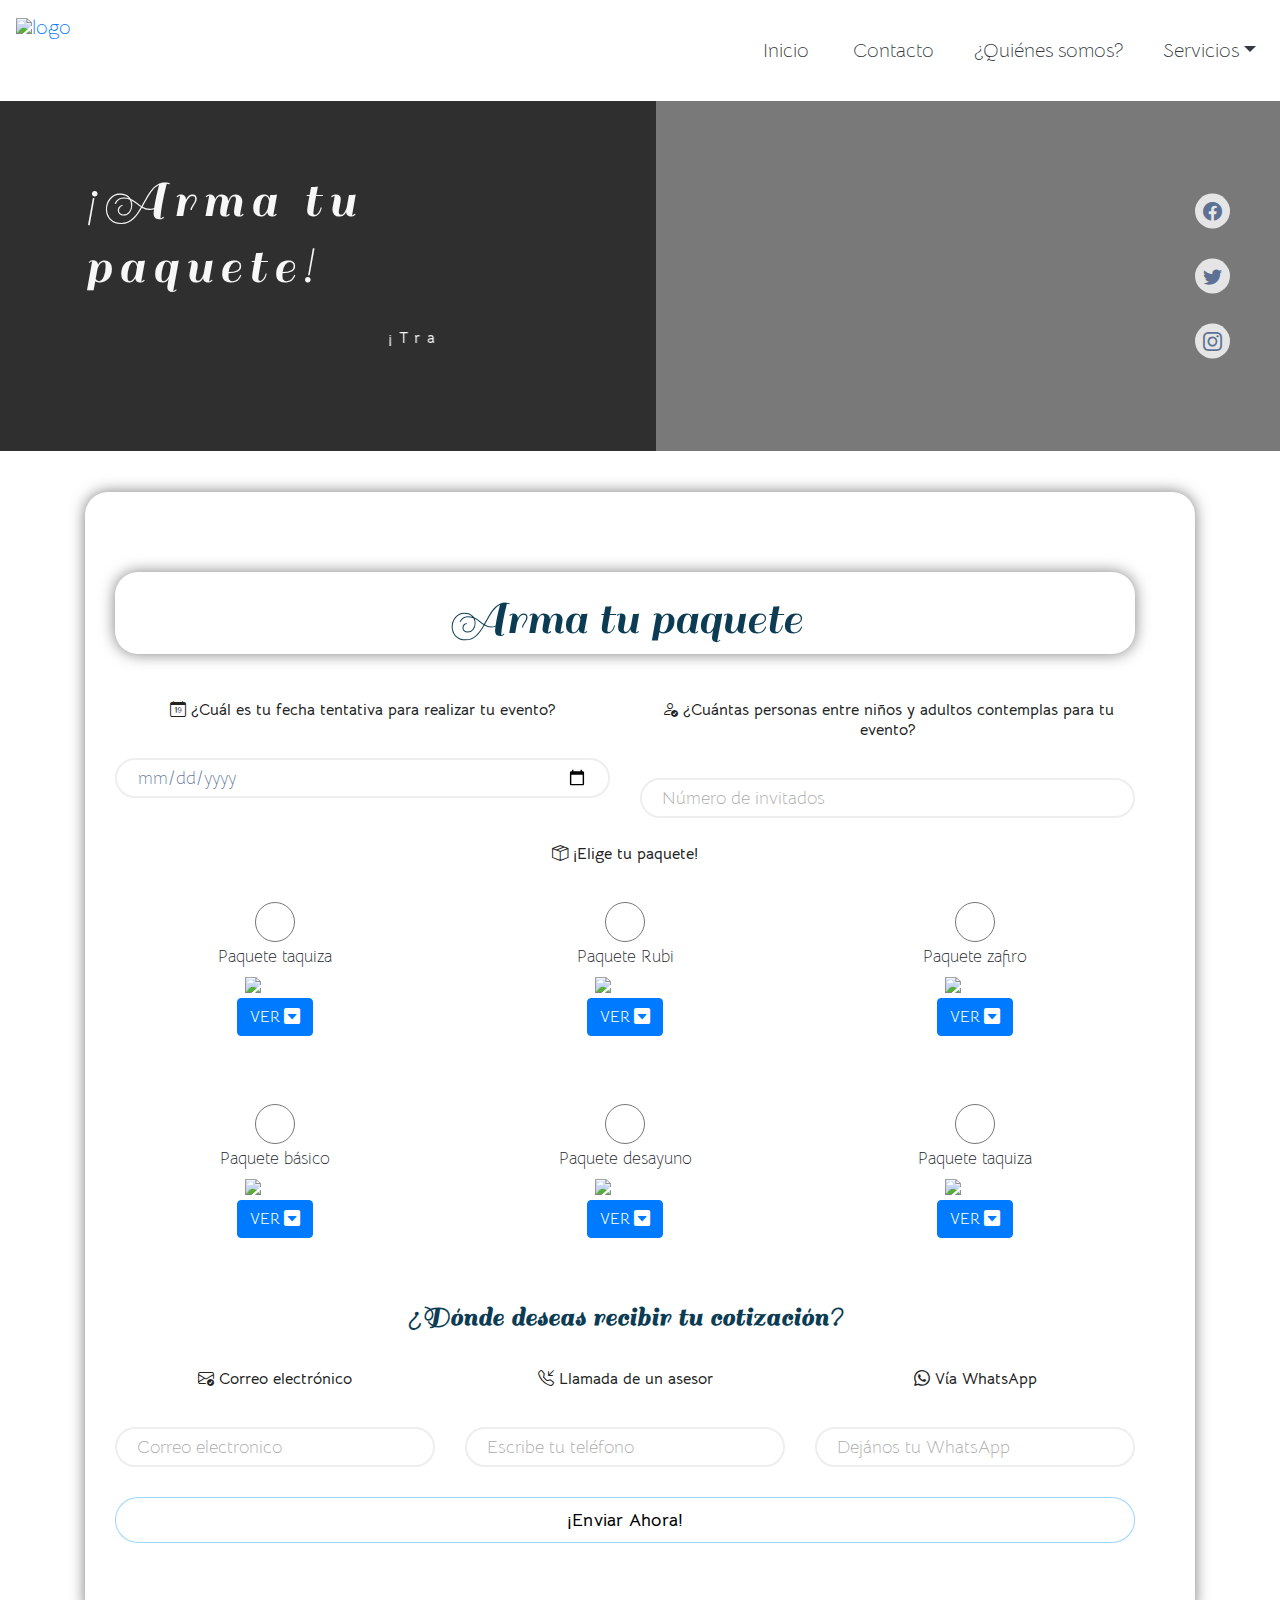
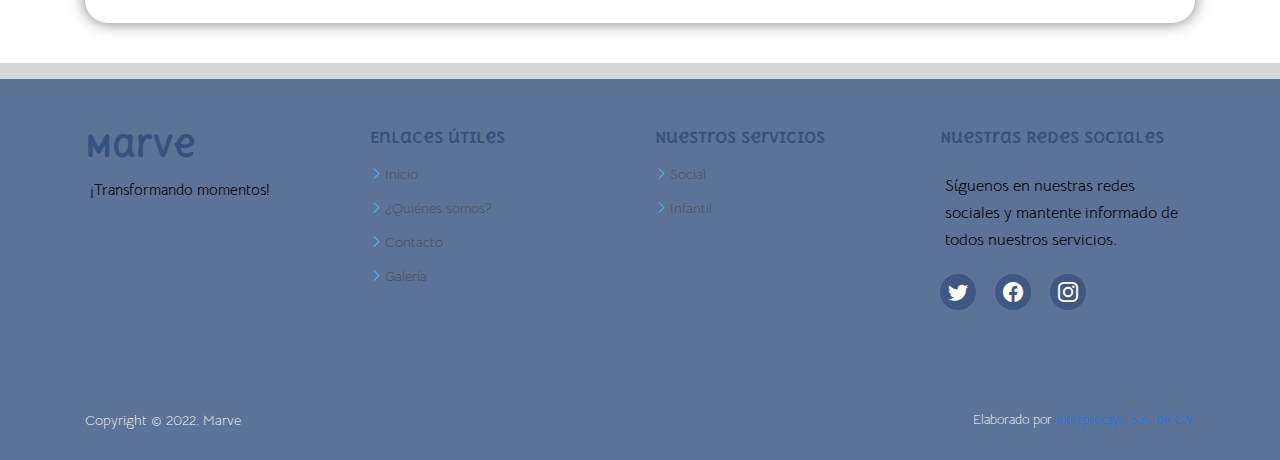
==== armatupaquete.html @ 88f9e169 "v1.0" ====
<!doctype html>
<html lang="en">
  <head>
    <!-- Required meta tags -->
    <meta charset="utf-8">
    <meta name="viewport" content="width=device-width, initial-scale=1, shrink-to-fit=no">
    <!-- Bootstrap CSS -->
    <link rel="stylesheet" href="https://maxcdn.bootstrapcdn.com/bootstrap/4.0.0/css/bootstrap.min.css" integrity="sha384-Gn5384xqQ1aoWXA+058RXPxPg6fy4IWvTNh0E263XmFcJlSAwiGgFAW/dAiS6JXm" crossorigin="anonymous">
    <!--CSS -->
    <link rel="stylesheet" href="./style.css" />
    <!-- Google Fonts -->
    <link href="https://fonts.googleapis.com/css2?family=Aldrich&family=Bellota+Text:ital,wght@1,300&display=swap" rel="stylesheet">
    <link href="https://fonts.googleapis.com/css2?family=Sail&display=swap" rel="stylesheet">
    <link href="https://fonts.googleapis.com/css2?family=Delius+Unicase:wght@700&display=swap" rel="stylesheet">

    
    <!-- Iconos Bootstrap -->
  <link rel="stylesheet" href="https://cdn.jsdelivr.net/npm/bootstrap-icons@1.8.1/font/bootstrap-icons.css">
  

  <!-- Responsive CSS -->
  <link href="responsive.css" rel="stylesheet">
  

    <!-- favicon -->
    <link rel="shortcut icon" href="./images/logo_2.png">
  </head>
  <title>.:: MARVE - ARMA TU PAQUETE ::.</title>
  <body>
         <!-- Empiza la home section -->
      <section  id="home">
<!-- Barra de navegación /sticky-top-->
          <div class="col-lg-12 ">
            <nav class="navbar fixed-top navbar-expand-lg">
                <a class="navbar-brand" href="#home"><img class="navbar-brand" src="images/logo_2.png" alt="logo"></a>
                <button class="navbar-toggler" type="button" data-toggle="collapse" data-target="#navbarSupportedContent" aria-controls="navbarSupportedContent" aria-expanded="false" aria-label="Toggle navigation">
                  <span class="navbar-toggler-icon text-dark"> <i class="bi bi-list"></i></span>
                </button>
                <div class="collapse navbar-collapse  " id="navbarSupportedContent">
                  <ul class="navbar-nav ml-auto ">
                    <li class="nav-item mx-0 mx-lg-1">
                      <a class="nav-link text-dark" href="index.html">Inicio<span class="sr-only">(current)</span></a>
                    </li>
                    <li class="nav-item">
                      <a class="nav-link text-dark" href="#contacto">Contacto</a>
                    </li>
                    <li class="nav-item">
                      <a class="nav-link text-dark" href="quienes somos.html">¿Qui&eacute;nes somos?</a>
                    </li>
                    <li class="nav-item dropdown">
                      <a class="nav-link dropdown-toggle text-dark" href="#" id="navbarDropdown" role="button" data-toggle="dropdown" aria-haspopup="true" aria-expanded="false">Servicios</a>
                      <div class="dropdown-menu" aria-labelledby="navbarDropdown">
                          <a class="dropdown-item" href="social.html">Social</a>
                          <a class="dropdown-item" href="infantil.html">Infantiles</a>
                      </div>
                  </li>
            
                  </ul>
                </div>
              </nav>
          </div>
    </div><br><br><br><br><br>

<!----------------------------
  HOME
------------------------------> 

<section class="marve-hero-area" id="home">
    <!-- redes sociales Info -->
    <div class="welcome-social-info">
        <a href="#"><i class="bi bi-facebook"></i> </a> 
        <a href="#"><i class="bi bi-twitter"></i></a>
        <a href="#"><i class="bi bi-instagram"></i></a>

    </div>
    <!-- Marve -->
        <div class="single-hero-slides4 bg-img" style="background-image: url(images/cintilla.JPG)">
            <div class="container h-100">
                <div class="row h-100 align-items-center">
                    <div class="col-11 col-md-6 col-lg-4">
                        <div class="hero-contentpaquetesocial">
                            <h2 id="contacto">¡Arma tu paquete!</h2>
                            <marquee>
                              <p class="mb-4"><b>¡Transformando momentos!</b></p>
                            </marquee>
                        </div>
                    </div>
                </div>
            </div>
        </div>
</section ><br><br>


 <!----------------------------
 ARMA TU PAQUETE
------------------------------>

<section >
  <div class="contact-us section">

    <div class="container">
      <div class="row">
          <div class="col-lg-12 col-md-12">
  </div>

      <div class="col-lg-12 wow fadeInUp" data-wow-duration="0.5s" data-wow-delay="0.25s">
        <form id="armatupaquete" action="" method="post">
          <div class="row">

            <div class="col-lg-12">
              <div class="fill-form">
                <div class="row">
                  <div class="col-lg-12">
                    <div class="info-post">
                      <div class="iconpaquetesocial">
                        <div class="section-titlepaquetesocial">
                            <h2>Arma tu paquete</h2>
                        </div>
                      </div>
                    </div>
                  </div>
                  
                  
                  <div class="col-lg-6">
                    <fieldset>
                      <label class="labelpaquetesocial" ><i class="bi bi-calendar-date"></i> ¿Cuál es tu fecha tentativa para realizar tu evento? </label> 
                      <input class="armatupaquete" type="date" name="date" id="date"  required class="inputpaqute">
                    </fieldset>
                  </div>
                  <div class="col-lg-6">
                    <fieldset>
                      <label class="labelpaquetesocial"><i class="bi bi-person-check"></i> ¿Cuántas personas entre niños y adultos contemplas para tu evento? </label> 
                      <input type="number" name="number" id="numbre" placeholder="Número de invitados"  min="10" max="500" autocomplete="on" required>
                    </fieldset>
                  </div>


                  <div class="col-lg-12">
                    <label class="labelpaquetesocial"><i class="bi bi-box-seam"></i> ¡Elige tu paquete! </label> </div>
                   
                  <div class="col-md-4 col-sm-4 col-xs-12 form-group" >
                    <fieldset>
                    <input type="radio" name="paquete" value="basico"> Paquete taquiza <img class="radioimagen" src="images/social/taquiza.png">
                    <p>
                      <a class="btn btn-primary" data-toggle="collapse" href="#collapseTaquiza" role="button" aria-expanded="false" aria-controls="collapseBasico">
                        VER <i class="bi bi-caret-down-square-fill"></i>
                      </a>
                    </p>
                    <div class="collapse" id="collapseTaquiza">
                      <div class="card card-body">
                        <ul>
                          <h4><span class="socialarmapaquete">Incluye:</span></h4>
                            <li><i class="bi bi-chevron-right"></i> <a>Salón por 6 horas. (incluido 30 min entrada y 30 min desaforó).</a></li>
                            <li><i class="bi bi-chevron-right"></i> <a>Montaje base.</a></li>
                            <li><i class="bi bi-chevron-right"></i> <a>Centros de mesa.</a></li>
                            <li><i class="bi bi-chevron-right"></i> <a>Mesa para pastel. </a></li>
                            <li><i class="bi bi-chevron-right"></i> <a>Mesa para regalos. </a></li>
                            <li><i class="bi bi-chevron-right"></i> <a>Números y reservados de mesa. </a></li>
                            <li><i class="bi bi-chevron-right"></i> <a>Coordinador de eventos. </a></li>
                            <li><i class="bi bi-chevron-right"></i> <a>DJ profesional por 5 horas. </a></li>
                            <li><i class="bi bi-chevron-right"></i> <a>Iluminación base. </a></li>
                            <li><i class="bi bi-chevron-right"></i> <a>Taquiza (guisados a elegir) </a></li>
                            <li><i class="bi bi-chevron-right"></i> <a>Guarniciones (arroz y frijoles) </a></li>
                            <li><i class="bi bi-chevron-right"></i> <a>Limones, salsa, tortillas. </a></li>
                            <li><i class="bi bi-chevron-right"></i> <a>Refresco ilimitado. (Línea coca-cola)</a></li>
                            <li><i class="bi bi-chevron-right"></i> <a>Hielo ilimitado. </a></li>
                            <li><i class="bi bi-chevron-right"></i> <a>Agua de sabor y natural. </a></li>
                            <li><i class="bi bi-chevron-right"></i> <a>Meseros. </a></li>
                            <li><i class="bi bi-chevron-right"></i> <a>Todo el desechable.</a></li>
                            <li><i class="bi bi-chevron-right"></i> <a>Vajilla y cristalería. </a></li>
                            <li><i class="bi bi-chevron-right"></i> <a>Servicio de café. </a></li>
                            <li><i class="bi bi-chevron-right"></i> <a>Asistente de sanitarios. </a></li>
                            <li><i class="bi bi-chevron-right"></i> <a>Vigilancia durante tu evento. </a></li>
                            <li><i class="bi bi-chevron-right"></i> <a>Valet parking $50 por auto.</a></li>
                
                          </ul>
                      </div></div>
                    
                    </div>
                    <div class="col-md-4 col-sm-4 col-xs-12 form-group" >
                      <input type="radio" name="paquete" value="desayuno"> Paquete Rubi  <img class="radioimagen" src="images/social/rubi.png">
                      <p>
                        <a class="btn btn-primary" data-toggle="collapse" href="#collapseRubi" role="button" aria-expanded="false" aria-controls="collapseDesayuno">
                          VER <i class="bi bi-caret-down-square-fill"></i>
                        </a>
                      </p>
                      <div class="collapse" id="collapseRubi">
                        <div class="card card-body">
                            <ul>
                              <h4><span class="socialarmapaquete">Incluye:</span></h4>
                              <li><i class="bi bi-chevron-right"></i> <a>Salón por 6 horas. (incluido 30 min entrada y 30 min desaforó).</a></li>
                              <li><i class="bi bi-chevron-right"></i> <a>Montaje imperial.</a></li>
                              <li><i class="bi bi-chevron-right"></i> <a>Mesa de honor con arreglo floral.</a></li>
                              <li><i class="bi bi-chevron-right"></i> <a>Arreglo floral por mesa.</a></li>
                              <li><i class="bi bi-chevron-right"></i> <a>Mesa para pastel. </a></li>
                              <li><i class="bi bi-chevron-right"></i> <a>Mesa para regalos. </a></li>
                              <li><i class="bi bi-chevron-right"></i> <a>Números y reservados de mesa. </a></li>
                              <li><i class="bi bi-chevron-right"></i> <a>Coordinador de eventos. </a></li>
                              <li><i class="bi bi-chevron-right"></i> <a>DJ profesional por 5 horas. </a></li>
                              <li><i class="bi bi-chevron-right"></i> <a>Iluminación base. </a></li>
                              <li><i class="bi bi-chevron-right"></i> <a>Menú 3 tiempos. </a></li>
                              <li><i class="bi bi-chevron-right"></i> <a>Refresco ilimitado. (línea coca-cola)</a></li>
                              <li><i class="bi bi-chevron-right"></i> <a>Hielo ilimitado. </a></li>
                              <li><i class="bi bi-chevron-right"></i> <a>Agua de sabor y natural </a></li>
                              <li><i class="bi bi-chevron-right"></i> <a>Capitan de meseros. </a></li>
                              <li><i class="bi bi-chevron-right"></i> <a>Meseros. </a></li>
                              <li><i class="bi bi-chevron-right"></i> <a>Vajilla y cristalería. </a></li>
                              <li><i class="bi bi-chevron-right"></i> <a>Descorche libre. </a></li>
                              <li><i class="bi bi-chevron-right"></i> <a>Servicio de café.</a></li>
                              <li><i class="bi bi-chevron-right"></i> <a>Asistente de sanitarios.</a></li>
                              <li><i class="bi bi-chevron-right"></i> <a>Vigilancia durante tu evento. </a></li>
                              <li><i class="bi bi-chevron-right"></i> <a>Valet Parking $50.00 por auto</a></li>
                            </ul>
                        </div>
                      </div>
                      </div>


                      <div class="col-md-4 col-sm-4 col-xs-12 form-group" >
                        <input type="radio" name="paquete" value="zafiro"> Paquete zafiro  <img class="radioimagen" src="images/social/zafiro.png">
                        <p>
                          <a class="btn btn-primary" data-toggle="collapse" href="#collapseZafiro" role="button" aria-expanded="false" aria-controls="collapseTaquiza">
                            VER <i class="bi bi-caret-down-square-fill"></i>
                          </a>
                        </p>
                        <div class="collapse" id="collapseZafiro">
                          <div class="card card-body">
                            <ul>
                              <h4><span class="socialarmapaquete">Incluye:</span></h4>
                                <li><i class="bi bi-chevron-right"></i> <a>Salón por 7 horas. (incluido 30 min entrada y 30 min desaforó) .</a></li>
                                <li><i class="bi bi-chevron-right"></i> <a>Maestro de ceremonias</a></li>
                                <li><i class="bi bi-chevron-right"></i> <a>Montaje imperial. </a></li>
                                <li><i class="bi bi-chevron-right"></i> <a>Mesa de honor con arreglo floral. </a></li>
                                <li><i class="bi bi-chevron-right"></i> <a>Arreglo floral por mesa.</a></li>
                                <li><i class="bi bi-chevron-right"></i> <a>Mesa para pastel y para regalos.</a></li>
                                <li><i class="bi bi-chevron-right"></i> <a>Números y reservados de mesa.</a></li>
                                <li><i class="bi bi-chevron-right"></i> <a>Coordinador de eventos. </a></li>
                                <li><i class="bi bi-chevron-right"></i> <a>DJ profesional o grupo versatil por 5horas. </a></li>
                                <li><i class="bi bi-chevron-right"></i> <a>Iluminación elite. </a></li>
                                <li><i class="bi bi-chevron-right"></i> <a>Pantallas de TV </a></li>
                                <li><i class="bi bi-chevron-right"></i> <a>Batucada.</a></li>
                                <li><i class="bi bi-chevron-right"></i> <a>Menú imperial (3 tiempos). </a></li>
                                <li><i class="bi bi-chevron-right"></i> <a>Torna-fiesta (Chilaquiles). </a></li>
                                <li><i class="bi bi-chevron-right"></i> <a>Refresco ilimitado.(línea coca-cola) </a></li>
                                <li><i class="bi bi-chevron-right"></i> <a>Hielo ilimitado. </a></li>
                                <li><i class="bi bi-chevron-right"></i> <a>Agua natu1ral y de sabor. </a></li>
                                <li><i class="bi bi-chevron-right"></i> <a>Capitan de meseros. </a></li>
                                <li><i class="bi bi-chevron-right"></i> <a>Meseros. </a></li>
                                <li><i class="bi bi-chevron-right"></i> <a>Vajilla y cristalería. </a></li>
                                <li><i class="bi bi-chevron-right"></i> <a>Descorche libre. </a></li>
                                <li><i class="bi bi-chevron-right"></i> <a>Servicio de café. </a></li>
                                <li><i class="bi bi-chevron-right"></i> <a>Asistente de sanitarios. </a></li>
                                <li><i class="bi bi-chevron-right"></i> <a>Vigilancia durante tu evento. </a></li>
                                <li><i class="bi bi-chevron-right"></i> <a>Valet Parking $50.00 por auto </a></li>
                              </ul> 
                          </div>
                        </div>
                        </div>  
                        <div class="col-lg-12">
                          </div>
                         
                        <div class="col-md-4 col-sm-4 col-xs-12 form-group" >
                          <fieldset>
                          <input type="radio" name="paquete" value="basico"> Paquete básico <img class="radioimagen" src="images/kids/basico.png">
                          <p>
                            <a class="btn btn-primary" data-toggle="collapse" href="#collapseBasico" role="button" aria-expanded="false" aria-controls="collapseBasico">
                              VER <i class="bi bi-caret-down-square-fill"></i>
                            </a>
                          </p>
                          <div class="collapse" id="collapseBasico">
                            <div class="card card-body">
                              <ul>
                                <h4><span>Incluye:</span></h4>
                
                                <li><i class="bi bi-chevron-right"></i> <a>Salón por 5 horas de servicio</a></li>
                                <li><i class="bi bi-chevron-right"></i> <a>Uso de barra con microondas</a></li>
                                <li><i class="bi bi-chevron-right"></i> <a>Mesa para pastel</a></li>
                                <li><i class="bi bi-chevron-right"></i> <a>Mesa para regalos  </a></li>
                                <li><i class="bi bi-chevron-right"></i> <a>Área de piñata </a></li>
                                <li><i class="bi bi-chevron-right"></i> <a>Música ambiental </a></li>
                                <li><i class="bi bi-chevron-right"></i> <a>Personas de apoyo (no incluye propina) </a></li>
                                <li><i class="bi bi-chevron-right"></i> <a>Invitaciones electrónicas  </a></li>
                                <li><i class="bi bi-chevron-right"></i> <a>Foto de recuerdo </a></li>
                                <li><i class="bi bi-chevron-right"></i> <a>20 lt de agua natural  </a></li>
                                <li><i class="bi bi-chevron-right"></i> <a>2 futbolitos, mesa de hockey, mesa de billar. </a></li>
                                <li><i class="bi bi-chevron-right"></i> <a>Tombling </a></li>
                                <li><i class="bi bi-chevron-right"></i> <a>Cancha de futbol</a></li>
                                <li><i class="bi bi-chevron-right"></i> <a>Resbaladilla con pelotas </a></li>
                                <li><i class="bi bi-chevron-right"></i> <a>Laberinto con obstáculos </a></li>
                                <li><i class="bi bi-chevron-right"></i> <a>Pantallas de tv.</a></li>
                                <li><i class="bi bi-chevron-right"></i> <a>Mesas y sillas</a></li>
                            
                              </ul></div></div>
                          
                          </div>
                          <div class="col-md-4 col-sm-4 col-xs-12 form-group" >
                            <input type="radio" name="paquete" value="desayuno"> Paquete desayuno  <img class="radioimagen" src="images/kids/desayuno kids.png">
                            <p>
                              <a class="btn btn-primary" data-toggle="collapse" href="#collapseDesayuno" role="button" aria-expanded="false" aria-controls="collapseDesayuno">
                                VER <i class="bi bi-caret-down-square-fill"></i>
                              </a>
                            </p>
                            <div class="collapse" id="collapseDesayuno">
                              <div class="card card-body">
                                <ul>
                                  <h4>Incluye:</h4>
                                  <li><i class="bi bi-chevron-right"></i> <a>Todo el paquete básico</a></li>
                                  <li><i class="bi bi-chevron-right"></i> <a>Fruta picada (2 de temporada) </a></li>
                                  <li><i class="bi bi-chevron-right"></i> <a> Cereal y leche </a></li>
                                  <li><i class="bi bi-chevron-right"></i> <a>Granola y yogurth </a></li>
                                  <li><i class="bi bi-chevron-right"></i> <a>Servicio de café   </a></li>
                                  <li><i class="bi bi-chevron-right"></i> <a>Bistec a la mexicana o chicharrón en salsa verde</a></li>
                                  <li><i class="bi bi-chevron-right"></i> <a>Huevos (2 tipos a elegir)</a></li>
                                  <li><i class="bi bi-chevron-right"></i> <a>Chilaquiles y frijoles pan (bolillo y dulce)</a></li>
                                  <li><i class="bi bi-chevron-right"></i> <a>Todo tú desechable</a></li>
                                  <li><i class="bi bi-chevron-right"></i> <a>Agua de sabor (horchata o Jamaica)</a></li>
                                </ul>
                                <ul>
                                  <h4>También:</h4>
                                  <li><i class="bi bi-chevron-right"></i> <a>Regalo sorpresa para el festejado</a></li>
                                  <li><i class="bi bi-chevron-right"></i> <a>Más personas de apoyo </a></li>
                                  <li><i class="bi bi-chevron-right"></i> <a> Pastel </a></li>
                                  <li><i class="bi bi-chevron-right"></i> <a>Piñata 3 kilos de dulces</a></li>
                                </ul>                      </div>
                            </div>
                            </div>
      
      
                            <div class="col-md-4 col-sm-4 col-xs-12 form-group" >
                              <input type="radio" name="paquete" value="taquiza"> Paquete taquiza  <img class="radioimagen" src="images/kids/taco kids.png">
                              <p>
                                <a class="btn btn-primary" data-toggle="collapse" href="#collapseTaquiza2" role="button" aria-expanded="false" aria-controls="collapseTaquiza">
                                  VER <i class="bi bi-caret-down-square-fill"></i>
                                </a>
                              </p>
                              <div class="collapse" id="collapseTaquiza2">
                                <div class="card card-body">
                                  <ul>
                                    <h4><span>Incluye:</span></h4>
                                      <li><i class="bi bi-chevron-right"></i> <a>Todo el paquete básico</a></li>
                                      <li><i class="bi bi-chevron-right"></i> <a>Guisados a elegir </a></li>
                                      <li><i class="bi bi-chevron-right"></i> <a>Arroz y frijoles  </a></li>
                                      <li><i class="bi bi-chevron-right"></i> <a>Todo tú desechable. </a></li>
                                      <li><i class="bi bi-chevron-right"></i> <a>Agua de sabor (horchata o Jamaica)</a></li>
                                      <li><i class="bi bi-chevron-right"></i> <a>Tortillas</a></li>
                                      <li><i class="bi bi-chevron-right"></i> <a>Refrescos ilimitados</a></li>
                                      <li><i class="bi bi-chevron-right"></i> <a>Chilaquiles y frijoles pan (bolillo y dulce)</a></li>
                                      <li><i class="bi bi-chevron-right"></i> <a>Hielo ilimitado </a></li>
                                      <li><i class="bi bi-chevron-right"></i> <a>Servicio de café </a></li>
                                  </ul>
                                  <ul>
                                    <h4><span>También:</span></h4>
                                    <li><i class="bi bi-chevron-right"></i> <a>Menú infantil (-10 años) 
                                    <li><i class="bi bi-chevron-right"></i> <a>Regalo sorpresa para el festejado </a></li>
                                    <li><i class="bi bi-chevron-right"></i> <a> Más personas de apoyo </a></li>
                                    <li><i class="bi bi-chevron-right"></i> <a> Pastel </a></li>
                                    <li><i class="bi bi-chevron-right"></i> <a>Piñata 3 kilos de dulces</a></li>
                                  </ul>         
                                </div>
                              </div>
                              </div>  
                        
                        <h3 class="titulospaquetesocial">¿Dónde deseas recibir tu cotización?</h3>

                  <div class="col-lg-4">
                    <fieldset>
                      <label class="labelpaquetesocial"><i class="bi bi-envelope-check"></i> Correo electrónico</label> 
                      <input type="text" name="email" id="email" pattern="[^ @]*@[^ @]*" placeholder="Correo electronico" required="">
                    </fieldset>
                    </div>
                    <div class="col-lg-4">
                    <fieldset>
                      <label class="labelpaquetesocial"><i class="bi bi-telephone-inbound"></i>  Llamada de un asesor   </label> 
                      <input type="tel" name="tel" id="tel" placeholder="Escribe tu teléfono" autocomplete="on" required>
                    </fieldset>
                    </div>
                    <div class="col-lg-4">
                    <fieldset>
                      <label class="labelpaquetesocial"><i class="bi bi-whatsapp"></i> Vía WhatsApp  </label> 
                      <input type="tel" name="tel" id="tel" placeholder="Dejános tu WhatsApp" autocomplete="on" required>
                    </fieldset>
                
                  </div>
                  <div class="col-lg-12">
                    <fieldset>
                      <button type="submit" id="form-submit" class="main-button ">¡Enviar Ahora!</button>
                    </fieldset>
            </div>
                </div>
              </div>
            </div>
          </div>
        </form>
      </div>
    </div>
  </div>
</div>
</section><br><br>
<!--  Contacto end-->


<section id="cinta" class="cinta">
</section>



      

    <!-- ======= Footer ======= -->
    <footer id="footer">
  
      <div class="footer-top">
        <div class="container">
          <div class="row">
  
            <div class="col-lg-3 col-md-6 footer-contact">
              <h3>Marve</h3>
              <p>
                ¡Transformando momentos!
              </p>
            </div>
  
            <div class="col-lg-3 col-md-6 footer-links">
              <h4>Enlaces útiles</h4>
              <ul>
                <li><i class="bi bi-chevron-right"></i> <a href="index.html">Inicio</a></li>
                <li><i class="bi bi-chevron-right"></i> <a href="quienes somos.html">¿Quiénes somos?</a></li>
                <li><i class="bi bi-chevron-right"></i> <a href="contacto.html">Contacto</a></li>
                <li><i class="bi bi-chevron-right"></i> <a href="#galeria">Galería</a></li>

              </ul>
            </div>
  
            <div class="col-lg-3 col-md-6 footer-links">
              <h4>Nuestros Servicios</h4>
              <ul>
                <li><i class="bi bi-chevron-right"></i> <a href="social.html">Social</a></li>
                <li><i class="bi bi-chevron-right"></i> <a href="infantil.html">Infantil</a></li>
              </ul>
            </div>
  
            <div class="col-lg-3 col-md-6 footer-links">
              <h4>Nuestras Redes Sociales</h4>
              <p><small>Síguenos en nuestras redes sociales y mantente informado de todos nuestros servicios.</small></p>
              <div class="social-links mt-1">
                <a href="#" class="twitter"><i class="bi bi-twitter"></i></a>
                <a href="#" class="facebook"><i class="bi bi-facebook"></i></a>
                <a href="#" class="instagram"><i class="bi bi-instagram"></i></a>
              </div>
            </div>
  
          </div>
        </div>
      </div>
  
      <div class="container footer-bottom clearfix">
        <div class="copyright">
           Copyright &copy; 2022. Marve
        </div>
        <div class="credits">
          Elaborado por <a href="http://www.interprocsys.com">Interprocsys, S.A. de C.V.
        </div>     
      
      </div>
    </footer>

<!-- Final footer-->

    <!-- Optional JavaScript -->
    <!-- jQuery first, then Popper.js, then Bootstrap JS -->
    
    <script src="https://code.jquery.com/jquery-3.2.1.slim.min.js" integrity="sha384-KJ3o2DKtIkvYIK3UENzmM7KCkRr/rE9/Qpg6aAZGJwFDMVNA/GpGFF93hXpG5KkN" crossorigin="anonymous"></script>
    <script src="https://cdnjs.cloudflare.com/ajax/libs/popper.js/1.12.9/umd/popper.min.js" integrity="sha384-ApNbgh9B+Y1QKtv3Rn7W3mgPxhU9K/ScQsAP7hUibX39j7fakFPskvXusvfa0b4Q" crossorigin="anonymous"></script>
    <script src="https://maxcdn.bootstrapcdn.com/bootstrap/4.0.0/js/bootstrap.min.js" integrity="sha384-JZR6Spejh4U02d8jOt6vLEHfe/JQGiRRSQQxSfFWpi1MquVdAyjUar5+76PVCmYl" crossorigin="anonymous"></script>
    <!-- Bootstrap core JS-->
    <script src="https://cdn.jsdelivr.net/npm/bootstrap@5.1.0/dist/js/bootstrap.bundle.min.js"></script>
    

</body>
  
</html>
---- style.css ----
body { 
  font-family: 'Bellota Text', cursive;
  font-weight: 200;
  line-height:1.2em;
  font-size:17px;
  line-height:20px;
  
}

p {
  padding: 5px;
  font-weight: 500;
  color: #000000;
  font-family: 'Bellota Text', cursive;
  font-size: 20px;
  line-height : 25px;
}

ul {
  color: #000000;
  font-family: 'Bellota Text', cursive;
  font-size: 20px;
  line-height : 25px;
}


/* 
---------------------------------------------
Barra de navegación
--------------------------------------------- 
*/
.nav-link {
  margin-left: 1.5rem;    
}

.nav-link:hover {
  border-radius: 50px;
  background-color: rgba(55, 81, 126, 0.397);
}

.navbar {
min-height: 5rem;
background-color: #ffffff;
font-size: 20px;
}

.navbar-brand {
  width: 85px;
  height: 85px;
}


/*End - Barra de navegación*/


/* 
---------------------------------------------
Home
--------------------------------------------- 
*/

/* Fondo imagen */
.bg-img {
  background-position: center center;
  background-size: cover;
}

/* Redes sociales */
.welcome-social-info {
font-size: 19px;
width: auto;
height: auto;
position: absolute;
top: 50%;
right: 50px;
z-index: 99;
display: -webkit-box;
display: -ms-flexbox;
display: flex;
-webkit-box-orient: vertical;
-webkit-box-direction: normal;
-ms-flex-direction: column;
flex-direction: column;
-webkit-transform: translateY(-50%);
transform: translateY(-50%)

}

.welcome-social-info > a {
margin-bottom: 30px;
display: inline-block;
background: #ffffffce;
color: rgba(55, 81, 126, 0.8);
line-height: 1;
padding: 8px 0;
border-radius: 50%;
text-align: center;
width: 35px;
height: 35px;

}

.welcome-social-info > a:last-child {
margin-bottom: 0;
}

/* Texto en imagenes */

.marve-hero-area {
  width: 100%;
  position: relative;
  z-index: 1;
  background-position: center center;
  background-size: cover;
  overflow-x: hidden;
}

/* slides-index:home */
.single-hero-slides {
  position: relative;
  z-index: 1;
  height: 600px;
}

/* slides-index:infantil */
.single-hero-slides2 {
  position: relative;
  z-index: 1;
  height: 350px;
}

/* slides-index:social*/
.single-hero-slides4 {
  position: relative;
  z-index: 1;
  height: 350px;
}


/* Carousel principal */

.carousel-caption {
  position: absolute; 
  right: 50%;
  top: -25px; 
  left: 0%;
  padding-top: 100px;
  color: #fff;
  text-align: center;
  background-color: rgba(0, 0, 0, 0.61);
  height: 125vh;
  
}



.single-hero-slides:before {
  width: 100%;
  height: 100%;
  position: absolute;
  z-index: -1;
  content: '';
  background-color: rgba(0, 0, 0, 0.3);
  top: 0;
  left: 0;
}

/* slides-index:infantil */
.single-hero-slides2:after {
  position: absolute;
  width: calc(60% - 112px);
  background-image: linear-gradient(
        to right,
        rgba(255, 68, 0, 0.596),
        rgba(255, 166, 0, 0.589),
        rgba(255, 217, 0, 0.678),
        rgba(144, 238, 144, 0.664),
        rgba(0, 255, 255, 0.651),
        rgba(30, 143, 255, 0.658),
        rgba(147, 112, 216, 0.705),
        rgba(255, 105, 180, 0.705),
        rgba(255, 68, 0, 0.685));
  height: 100%;
  top: 0;
  left: 0;
  content: '';
  z-index: -1;
}


.single-hero-slides2:before {
  width: 100%;
  height: 100%;
  position: absolute;
  z-index: -1;
  content: '';
  background-color: rgba(0, 0, 0, 0.418);
  top: 0;
  left: 0;
}


/* slides-index:social */
.single-hero-slides4:after {
  position: absolute;
  width: calc(60% - 112px);
  background-color: rgba(0, 0, 0, 0.61);
  height: 100%;
  top: 0;
  left: 0;
  content: '';
  z-index: -1;
}

.single-hero-slides4:before {
  width: 100%;
  height: 100%;
  position: absolute;
  z-index: -1;
  content: '';
  background-color: rgba(0, 0, 0, 0.527);
  top: 0;
  left: 0;
}

/* Tamaño titulo*/

.hero-content h2 {
  font-size: 8vw;
  color: #fff;
  margin-bottom: 20px;
  font-family: 'Sail', cursive;    
  letter-spacing: 7px;

}

.hero-contentkids h2 {
  font-size: 80px;
  color: rgb(247, 247, 247);
  margin-bottom: 20px;
  font-family: 'Rampart One', cursive;
  letter-spacing: 7px;
  font-weight: bold;

}

.hero-contentquienes h2 {
  font-size: 65px;
  color: rgb(247, 247, 247);
  margin-bottom: 20px;
  font-family: 'Sail', cursive;    
  letter-spacing: 7px;

}

.hero-contentquienes  p {
  font-size: 15px;
  color: rgb(247, 247, 247);
  margin-bottom: 20px;
  letter-spacing: 7px;
}


.hero-contentkids  p {
  font-size: 15px;
  color: rgb(247, 247, 247);
  margin-bottom: 20px;
  letter-spacing: 7px;
}

.hero-contentpaquetekids h2 {
  font-size: 55px;
  color: rgb(247, 247, 247);
  margin-bottom: 20px;
  font-family: 'Rampart One', cursive;
  letter-spacing: 7px;
}

.hero-contentpaquetekids p {
  font-size: 15px;
  color: rgb(247, 247, 247);
  margin-bottom: 20px;
  letter-spacing: 7px;
}

.hero-contentpaquetesocial h2 {
  font-size: 55px;
  color: rgb(247, 247, 247);
  margin-bottom: 20px;
  font-family: 'Sail', cursive;
  letter-spacing: 7px;
}

.hero-contentpaquetesocial p {
  font-size: 15px;
  color: rgb(247, 247, 247);
  margin-bottom: 20px;
  letter-spacing: 7px;
}



/* Tamaño parrafo*/

.hero-content p {
  font-size: 15px;
  color: #fff;
  margin-bottom: 300px;
  font-family: 'Bellota Text', cursive;
    letter-spacing: 1px;
    margin: 6%;    

}

.responsivetext {
  font-size: 1.3vw;
  color: #fff;
  font-family: 'Bellota Text', cursive;
    letter-spacing: 1px; 
    font-weight: bold;
  }

.section-titlekids p {
  padding: 12px;
  font-weight: 500;
  color: #000000;
  font-family: 'Bellota Text', cursive;
  font-size:19px;
  line-height : 25px;
}

.section-title span {
	color: #b9b9b9;
	font-size: 16px;
	font-weight: 600;
	text-transform: uppercase;
	letter-spacing: 1px;
	display: block;
	margin-bottom: 12px;
}


.hero-slides-nav {
  width: 375px;
  height: 210px;
  background-color: #ddd;
  position: absolute;
  bottom: 0;
  right: 0;
  z-index: 9;
}

.hero-slides-nav:after {
  position: absolute;
  width: 100%;
  font-family: 'Bellota Text', cursive;
  height: 100%;
  top: 0;
  left: 0;
  content: '';
  z-index: -1;
}


/* Botones contacto */

.btn-get-started {
  font-family: 'Bellota Text', cursive;
  font-weight: 500;
  font-size: 15px;
  letter-spacing: 1px;
  display: inline-block;
  padding: 10px 28px 11px 28px;
  border-radius: 50px;
  transition: 0.5s;
  margin: 10px 0 0 0;
  color: rgb(0, 0, 0);
  background: rgba(255, 255, 255, 0.877);
  font-weight: bold;
}


.btn-get-started:hover {
  background: rgba(55, 81, 126, 0.8);
  color: rgb(255, 255, 255);

}

@media (max-width: 575px) {
 .btn-get-started {
    font-size: 16px;
    padding: 10px 24px 11px 24px;
  }
}

.btn-watch-video {
  font-size: 16px;
  display: flex;
  align-items: center;
  transition: 0.5s;
  margin: 10px 0 0 25px;
  color: #fff;
  line-height: 1;
}

.btn-watch-video i {
  line-height: 0;
  color: #fff;
  font-size: 32px;
  transition: 0.3s;
  margin-right: 8px;
}

.btn-watch-video:hover i {
  color: #47b2e4;
}


/* End home*/



/* 
---------------------------------------------
¿quienes somos?
--------------------------------------------- 
*/

.section-title {
	margin-bottom: 40px;
  /* ORIGINAL font-family: 'Aldrich', sans-serif;*/
  font-family: 'Delius Unicase', cursive;
}

.list-group {
  font-family: 'Delius Unicase', cursive;
  font-size: 1.6vw;
}

#nav-tabContent h2{
  font-family: 'Delius Unicase', cursive;
  font-size: 28px;
  color: #0c3c53;

}

.section-title h2 {
	font-size: 40px;
	 /* ORIGINAL color: #000000;*/
  color: #0c3c53;
	line-height: 50px;
	/*text-transform: uppercase;*/

}

.section-titlekids h2 {
	font-size: 50px;
  color: #0c3c53;
	line-height: 50px;
font-family: 'Rampart One', cursive;
}

.section-titlekidspaquete h2 {
	font-size: 50px;
  color: #000000;
	line-height: 50px;
font-family: 'Rampart One', cursive;

}

.section-titlepaquetesocial h2 {
	font-size: 50px;
  color: #0c3c53;
  line-height: 50px;
  font-family: 'Sail', cursive;
}

.about {
	padding-top: 120px;
	padding-bottom: 165px;
	overflow: hidden;
  
}

.hero-container {
  display: flex;
  padding-top: 50px;
  padding-bottom: 75px;
}

.about-page {
	padding-bottom: 90px;
  width: 100%;
  height: 400px;
  background: url(images/slider-right-dec.jpg);
  background-repeat: no-repeat;
  background-size: 100% 100%;
  height: auto;
 /*  background-color: #ffffff;
font-family: 'Bellota Text', cursive;
font-weight: 700;
color: var(--color-light);
letter-spacing: .05rem;
border-top: 50px solid #85A6A0;*/
  
}

/* Mision, vision valores*/
.tab-pane{
  background-color: rgba(255, 255, 255, 0.856);
  overflow: hidden;
  opacity: 0;
  list-style: none;
  border-radius: 15px;
  box-shadow: 0px 0px 20px rgba(0, 0, 0, 0.767);
  padding-right: 30px;
  padding-left: 30px;
  padding-top: 15px;
  padding-bottom: 15px;
  }

.img-about {
  width: 14%;
  height: 14%;
}

.img-info {
  width: 23%;
  height: auto;
  display:block;
margin:auto;
}

/* end ¡quienes somos*/


/*
---------------------------------------------
Galería de imagenes
--------------------------------------------- 
*/
div.img {
  margin: 1px;
  float: left;
  width: 100%;
  max-width: 280px;
  height: auto;
}	


div.img:hover {
  padding: 10px;

}

img { width: 100%};

/* end galeria*/



/* 
---------------------------------------------
contact
--------------------------------------------- 
*/

.contact-us {
  padding-top: 130px;
}

.contact-us .section-heading .line-dec {
  margin: 0 auto;
}


form#contact {
  box-shadow: 0px 0px 15px rgba(0, 0, 0, 0.336);
  position: relative;
  background-color: #fff;
  border-radius: 23px;
  text-align: center;
  
}

form#contact #map iframe {
  border-top-left-radius: 23px;
  border-bottom-left-radius: 23px;
  margin-bottom: -7px;
  position: relative;
  z-index: 2;
}

.fill-form {
  padding: 80px 60px 80px 30px;
}

.fill-form .info-post {
  margin-bottom: 20px;
}

.fill-form .icon {
  text-align: center;
  box-shadow: 0px 0px 15px rgba(0, 0, 0, 0.397);
  border-radius: 23px;
  padding: 22px 8px;
}

.fill-form .icon img {
  max-width: 50px;
  display: block;
  margin: 0 auto;
}

.fill-form .icon a {
  margin-top: 15px;
  display: inline-block;
  font-size: 15px;
  font-weight: 500;
  color: #2a2a2a;
  transition: all .3s;
}

.fill-form .icon:hover a {
  color: #fe664e;
}

form#contact input {
  width: 100%;
  height: 46px;
  background-color: transparent;
  border: 1px solid #eee;
  outline: none;
  font-size: 15px;
  font-weight: 300;
  color: #dd0000;
  padding: 0px 20px;
  border-radius: 23px;
  margin-top: 30px;
}


form#contact select {
  width: 100%;
  height: 46px;
  background-color: transparent;
  border: 1px solid #eee;
  outline: none;
  font-size: 15px;
  font-weight: 300;
  color: #aaa;
  padding: 0px 20px;
  border-radius: 23px;
  margin-top: 30px;
}

form#contact input::placeholder {
  color: #aaa;
}


form#contact textarea::placeholder {
  color: #aaa;
}

form#contact button {
  display: inline-block;
  background-color: #fff;
  font-size: 15px;
  font-weight: 400;
  color: #000000;
  margin-top: 30px;
  width: 100%;
  text-transform: capitalize;
  padding: 12px 25px;
  border-radius: 23px;
  letter-spacing: 0.25px;
  border: 1px solid #acacac;
  transition: all .3s;
  outline: none;
}

form#contact button:hover {
  background-color: #3782b493 !important;
  color: rgba(255, 255, 255, 0.918)!important;
}



label {
  font-family: 'Bellota Text', cursive;
  display: inline-block;
  font-size: 15px;
  font-weight: 400;
  color: #aaa;
  margin-top: 8px;
  width: 100%;

}


@media (max-width: 767px) {
  form#contact {
    padding: 30px;
  }
}


/*end Contacto/*



/* 
---------------------------------------------
contact - ARma tu paquete kids y social 
--------------------------------------------- 
*/

.fill-form .iconpaquete {
  text-align: center;
  box-shadow: 0px 0px 15px rgba(0, 0, 0, 0.1);
  border-radius: 23px;
  padding: 22px 8px;
  padding-bottom: 0.2%;
  background-image: linear-gradient(
    to right,
    rgba(255, 68, 0, 0.596),
    rgba(255, 166, 0, 0.589),
    rgba(255, 217, 0, 0.678),
    rgba(144, 238, 144, 0.664),
    rgba(0, 255, 255, 0.651),
    rgba(30, 143, 255, 0.658),
    rgba(147, 112, 216, 0.705),
    rgba(255, 105, 180, 0.705),
    rgba(255, 68, 0, 0.685));  transition: 0.5s;  
}

.fill-form .iconpaquetesocial {
  text-align: center;
  box-shadow: 0px 0px 15px rgba(0, 0, 0, 0.5);
  border-radius: 23px;
  padding: 22px 8px;
  padding-bottom: 0.2%;
}

.fill-form .iconpaquete img {
  max-width: 110px;
  display: block;
  margin: 0 auto;
  padding-bottom: 25px;
}

.fill-form .iconpaquetesocial img {
  max-width: 110px;
  display: block;
  margin: 0 auto;
  padding-bottom: 25px;
}



form#armatupaquete {
  box-shadow: 0px 0px 15px rgba(0, 0, 0, 0.521);
  position: relative;
  background-color: rgb(255, 255, 255);
  border-radius: 23px;
  text-align: center;
}

form#armatupaquete #map iframe {
  border-top-left-radius: 23px;
  border-bottom-left-radius: 23px;
  margin-bottom: -7px;
  position: relative;
  z-index: 2;
}



form#armatupaquete input {
  width: 100%;
  height: 40px;
  background-color: transparent;
  border: 2px solid rgb(238, 238, 238);
  outline: none;
  font-size: 18px;
  font-weight: 300;
  color: rgba(55, 81, 126, 0.8);
  padding: 0px 20px;
  border-radius: 23px;
  margin-top: 30px;
}



form#armatupaquete input::placeholder {
  color: rgb(170, 170, 170);
}


form#armatupaquetetextarea::placeholder {
  color: rgb(138, 138, 138);
}

form#armatupaquete button {
  display: inline-block;
  background-color: #fff;
  font-size: 18px;
  font-weight: 400;
  color: #000000;
  margin-top: 30px;
  width: 100%;
  text-transform: capitalize;
  padding: 12px 25px;
  border-radius: 23px;
  letter-spacing: 0.25px;
  border: 1px solid #4eb8fe93;
  transition: all .3s;
  outline: none;
  font-weight: bold;
}

form#armatupaquete button:hover {
  background-color: rgba(55, 81, 126, 0.8) !important;
  color: #fff!important;
  
}


.labelpaquetekids {
  font-family: 'Comic Neue', cursive;
  font-size: 17px;
  color: rgba(3, 3, 3, 0.897);
  margin-top: 8px;
  width: 100%;
  padding-top: 18px;
  font-weight: bold;
}

.labelpaquetesocial {
  font-size: 16px;
  color: rgba(3, 3, 3, 0.897);
  margin-top: 8px;
  width: 100%;
  padding-top: 18px;
  font-weight: bold;
}

.titulospaquetes {
  font-family: 'Rampart One', cursive;
  font-size: 25px;
  color: #0c3c53;
  margin-top: 8px;
  width: 100%;
  padding-top: 18px;
  font-weight: bold;
}

.titulospaquetesocial {
  font-size: 28px;
  font-family: 'Sail', cursive;
  color: #0c3c53;
  margin-top: 8px;
  width: 100%;
  padding-top: 18px;
  letter-spacing: 1px;
  font-weight: bold;
}

.radioimagen {
  max-width: 60px;
  display: block;
  margin: 0 auto;
  padding-top: 10px;
}

@media (max-width: 767px) {
  form#armatupaquete {
    padding: 30px;
  }
}





/*--------------------------------------------------------------
# Footer background: rgb(224, 224, 224); 
--------------------------------------------------------------*/
#footer {
  font-size: 14px;
  background: #37517ece;
}

.footer-logo
{
  width: 150px;
  height: 120px;
}

#footer .footer-top {
  padding: 50px 0 30px 0;
  background: url(images/slider-right-dec.jpg);
}

#footer .footer-top .footer-contact {
  margin-bottom: 30px;
}

#footer .footer-top .footer-contact h3 {
  font-size: 30px;
  margin: 0 0 10px 0;
  padding: 2px 0 2px 0;
  line-height: 1;
  /*text-transform: uppercase;*/
  font-weight: 600;
  color: #37517e;
  font-family: 'Delius Unicase', cursive;
}

#footer .footer-top .footer-contact p {
  font-size: 15px;
  line-height: 24px;
  margin-bottom: 0;
  color: rgb(0, 0, 0);
  
}

#footer .footer-top h4 {
  font-size: 15px;
  font-weight: bold;
  color: #37517e;
  position: relative;
  padding-bottom: 12px;
  font-family: 'Delius Unicase', cursive;

}

#footer ul {
  color: #000000;
  font-family: 'Bellota Text', cursive;
  font-size: 14px;
  line-height : 25px;
}


#footer .footer-top .footer-links {
  margin-bottom: 40px;
}

#footer .footer-top .footer-links ul {
  list-style: none;
  padding: 0;
  margin: 0;
}

#footer .footer-top .footer-links ul i {
  padding-right: 2px;
  color: #51bdf0;
  font-size: 13px;
  line-height: 1;
}

#footer .footer-top .footer-links ul li {
  padding: 10px 0;
  display: flex;
  align-items: center;
}

#footer .footer-top .footer-links ul li:first-child {
  padding-top: 0;
}

#footer .footer-top .footer-links ul a {
  color: #4b4a4a;
  transition: 0.3s;
  display: inline-block;
  line-height: 1;
}

#footer .footer-top .footer-links ul a:hover {
  text-decoration: none;
  color: #47b2e4;
}

#footer .footer-top .social-links a {
  font-size: 20px;
  display: inline-block;
  background: rgba(55, 81, 126, 0.8);
  color: #fff;
  line-height: 1;
  padding: 8px 0;
  margin-right: 15px;
  border-radius: 50%;
  text-align: center;
  width: 36px;
  height: 36px;
}

#footer .footer-top .social-links a:hover {
  background: #209dd8;
  color: #fff;
  text-decoration: none;
}

#footer .footer-bottom {
  padding-top: 30px;
  padding-bottom: 30px;
  color: #fff;
}

#footer .copyright {
  float: left;
}

#footer .credits {
  float: right;
  padding-left: .5rem;
  font-size: 13px;
  color: #fffefe;
}

@media (max-width: 768px) {
  #footer .footer-bottom {
    padding-top: 20px;
    padding-bottom: 20px;
  }
  #footer .copyright, #footer .credits {
    text-align: center;
    float: none;
  }
  #footer .credits {
    padding-top: 4px;
  }
}






/*---------------------
  Member Section  ---- SERVICIOS PAQUETES
-----------------------*/

.member-section {
	padding-bottom: 80px;
}

.member-section.ap-member {
	padding-top: 10;
}

.member-item {
	height: 940px;
	position: relative;
	margin-bottom: 30px;
}

.member-item:hover .mi-text ul {
  list-style: none;
  padding: 0;
  margin: 0;
}



.member-item:hover .mi-text ul li {
  padding: 5px 0;
  display: flex;
  align-items: center;
}


.member-item:hover .mi-text {
	opacity: 1;
	-webkit-transform: scale(1);
	-ms-transform: scale(1);
	transform: scale(1);
}

.member-item .mi-text {
  padding-right: 2px;
  color: rgb(0, 0, 0);
  font-size: 16px;
  line-height: 1;
	background: #ffffffec;
	position: absolute;
	left: 20px;
	top: 23px;
	width: calc(100% - 40px);
	height: calc(100% - 40px);
	padding: 50px 20px 60px 20px;
	opacity: 0;
	-webkit-transform: scale(0);
	-ms-transform: scale(0);
	transform: scale(0);
	-webkit-transition: all 0.5s ease-out;
	-o-transition: all 0.5s ease-out;
	transition: all 0.5s ease-out;
}


.member-item .mi-text p {
	margin-bottom: 32px;
}

.member-item .mi-text .mt-title {
	margin-bottom: 20px;
}

.member-item .mi-text .mt-title h4 {
	font-size: 26px;
	color: #000000bb;
	font-weight: 700;
	margin-bottom: 4px;
  font-family: 'Sail', cursive;
}



.member-item .mi-text .mt-title span {
	font-size: 12px;
  color: rgba(55, 81, 126, 0.8);	
  letter-spacing: 1px;
  font-family: 'Delius Unicase', cursive;
  
}


.member-item .mi-text .mt-social a:last-child {
	margin-right: 0;
}

@media only screen and (min-width: 992px) and (max-width: 1199px) {
	.member-item .mi-text {
		padding: 30px 20px 60px 20px;
	}
}
.member-item .mi-text2 {
  padding: 30px 20px 60px 20px;
}


@media only screen and (max-width: 479px) {

	.member-item .mi-text {
		padding: 30px 20px 60px 20px;
	}
  .member-item .mi-text2 {
		padding: 30px 20px 60px 20px;
	}

}


.member-item:hover .mi-text2 ul {
  list-style: none;
  padding: 0;
  margin: 0;
}



.member-item:hover .mi-text2 ul li {
  padding: 5px 0;
  display: flex;
  align-items: center;
}


.member-item:hover .mi-text2 {
	opacity: 1;
	-webkit-transform: scale(1);
	-ms-transform: scale(1);
	transform: scale(1);
}

.member-item .mi-text2 {
  padding-right: 2px;
  color: #313131;
  font-size: 13px;
  line-height: 1;
  background-image: linear-gradient(
    to right,
    rgba(255, 68, 0, 0.952),
    rgba(255, 166, 0, 0.945),
    rgba(255, 217, 0, 0.952),
    lightgreen,
    cyan,
    dodgerblue,
    mediumpurple,
    hotpink,
    orangered);
  position: absolute;
	left: 20px;
	top: 23px;
	width: calc(100% - 40px);
	height: calc(100% - 40px);
	padding: 50px 20px 60px 20px;
	opacity: 0;
	-webkit-transform: scale(0);
	-ms-transform: scale(0);
	transform: scale(0);
	-webkit-transition: all 0.5s ease-out;
	-o-transition: all 0.5s ease-out;
	transition: all 0.5s ease-out;
}

.member-item .mi-text2 p {
	margin-bottom: 32px;
}

.member-item .mi-text2 .mt-title {
	margin-bottom: 20px;
}

.member-item .mi-text2 .mt-title h4 {
	font-size: 22px;
	color: #000000;
	font-weight: 700;
	margin-bottom: 4px;
}

.member-item .mi-text2 .mt-title span {
	font-size: 12px;
	color: #e32879;
	text-transform: uppercase;
	letter-spacing: 1px;
}

.member-item .mi-text2 .mt-social a {
	display: inline-block;
	font-size: 16px;
	color: #ffffff;
	width: 45px;
	height: 45px;
	line-height: 45px;
	text-align: center;
	background: #dd1b1b;
	border-radius: 50%;
	margin-right: 3px;
}

.member-item .mi-text2 .mt-social a:last-child {
	margin-right: 0;
}


/*--------------------------------------------------------------
# Team --- SERVICIOS -ADICIONALES
--------------------------------------------------------------*/

/* Adicionales isocial*/
.team .member {
  position: relative;
  box-shadow: 0px 2px 15px rgba(0, 0, 0, 0.1);
  padding: 30px;
  border-radius: 5px;
  background: #fff;
  transition: 0.5s;  
}

.team .member .pic {
  overflow: hidden;
  width: 200px;
  border-radius: 10%;
}

.team .member .paquete {
  overflow: hidden;
  width: 50px;
  border-radius: 30%;
}


.team .member .pic img {
  transition: ease-in-out 0.3s;
}

.team .member:hover {
  transform: translateY(-10px);
}

.team .member .member-info {
  padding-left: 30px;
}

.team .member h4 {
  font-weight: 700;
  margin-bottom: 5px;
  font-size: 20px;
  color: #37517e;
  padding-top: 25%;
}

.team .member span {
  display: block;
  font-size: 15px;
  padding-bottom: 10px;
  position: relative;
  font-weight: 500;
}

.team .member span::after {
  content: '';
  position: absolute;
  display: block;
  width: 50px;
  height: 1px;
  background: #cbd6e9;
  bottom: 0;
  left: 0;
}

.team .member p {
  margin: 10px 0 0 0;
  font-size: 14px;
}



/* Adicionales infantil arcoiris*/
.team .meminfantil {
  position: relative;
  box-shadow: 0px 2px 15px rgba(0, 0, 0, 0.1);
  padding: 30px;
  border-radius: 5px;
  background-image: linear-gradient(
        to right,
        rgba(255, 68, 0, 0.596),
        rgba(255, 166, 0, 0.589),
        rgba(255, 217, 0, 0.678),
        rgba(144, 238, 144, 0.664),
        rgba(0, 255, 255, 0.651),
        rgba(30, 143, 255, 0.658),
        rgba(147, 112, 216, 0.705),
        rgba(255, 105, 180, 0.705),
        rgba(255, 68, 0, 0.685));  transition: 0.5s;  
}

.team .meminfantil .pic {
  overflow: hidden;
  width: 200px;
  border-radius: 20%;
}

.team .meminfantil .paquete {
  overflow: hidden;
  width: 50px;
  border-radius: 30%;
}


.team .meminfantil .pic img {
  transition: ease-in-out 0.3s;
}

.team .meminfantil:hover {
  transform: translateY(-10px);
}

.team .meminfantil .meminfantil-info {
  padding-left: 30px;
}

.team .meminfantil h4 {
  font-weight: 700;
  margin-bottom: 5px;
  font-size: 20px;
  color: #000000;
  font-family: 'Rampart One', cursive;
  padding-top: 25%;
}



.team .meminfantil span {
  display: block;
  font-size: 15px;
  padding-bottom: 10px;
  position: relative;
  font-weight: 500;
}

.team .meminfantil span::after {
  content: '';
  position: absolute;
  display: block;
  width: 50px;
  height: 1px;
  background: #1e1e1f;
  bottom: 0;
  left: 0;
}

.team .meminfantil p {
  margin: 10px 0 0 0;
  font-size: 14px;
  color: #000000;
}



/* titulos de servicios-social*/

.team .member2 {
  position: relative;
  box-shadow: 0px 5px 15px rgba(0, 0, 0, 0.1);
  padding: 20px;
  border-radius: 5px;
  background: #fff;
  transition: 0.5s;  
  width: calc(100% - 40px);
	height: calc(100% - 40px);
  padding-top: 10%;

}




.team .member2 .paquete {
  overflow: hidden;
  width: 50px;
  border-radius: 30%;
}

.team .member2 .pic img {
  transition: ease-in-out 0.3s;
}

.team .member2 h4 {
  font-weight: 500;
  margin-bottom: 4px;
  font-size: 38px;
  color: #37517e;
  padding: 8px;
  font-family: 'Sail', cursive;
}

/* titulos de servicios-infantil*/

.team .member3 {
  position: relative;
  box-shadow: 0px 5px 15px rgba(0, 0, 0, 0.1);
  padding: 30px;
  border-radius: 5px;
  background-image: linear-gradient(
    to right,
    orangered,
    orange,
    gold,
    lightgreen,
    cyan,
    dodgerblue,
    mediumpurple,
    hotpink,
    orangered);  transition: 0.5s;  
  width: calc(100% - 40px);
	height: calc(100% - 40px);
}

.team .member3 .paquete {
  overflow: hidden;
  width: 50px;
  border-radius: 30%;
}

.paquetemini {
  overflow: hidden;
  width: 100px;
  border-radius: 50%;
}
.paquetemini:hover {
  box-shadow: 0 0 10px rgba(0,0,0,.2);
  width: 11s0px;
}

.team .member3 .pic img {
  transition: ease-in-out 0.3s;
}

.team .member3 h4 {
  font-weight: 700;
  margin-bottom: 5px;
  font-size: 20px;
  color: #030303;
  padding: 10px;
  animation: sliding 30s linear infinite;

}



/*--------------------------------------------------------------
# Cta -cintilla e texto
--------------------------------------------------------------*/
.ctas {
  background: linear-gradient(rgba(40, 58, 90, 0.856), rgba(40, 58, 90, 0.9)), url("images/logo_3.png") fixed center center;

  background-size: cover;
  padding: 80px 0;
}

.ctas h3 {
  color: #fff;
  font-size: 29px;
  font-weight: 700;
  font-family: 'Delius Unicase', cursive;

}

.ctas p {
  color: #fff;
}

.ctas .ctas-btn {
  font-family: "Jost", sans-serif;
  font-weight: 500;
  font-size: 16px;
  letter-spacing: 1px;
  display: inline-block;
  padding: 10px 20px;
  border-radius: 50px;
  transition: 0.5s;
  margin: 10px;
  border: 2px solid #fff;
  color: #fff;
}

.ctas .ctas-btn:hover {
  background: #030303b2;
  border: 2px solid #ffffff;
}

@media (max-width: 1024px) {
  .ctas {
    background-attachment: scroll;
  }
}

@media (min-width: 769px) {
  .ctas .ctas-btn-container {
    display: flex;
    align-items: center;
    justify-content: flex-end;
  }
}




/*--------------------------------------------------------------
# Cta -cintilla arcoiris con texto
--------------------------------------------------------------*/
.ctacolor {
  background: linear-gradient(
    to right,
    rgba(250, 249, 248, 0.74),
    rgba(255, 255, 255, 0.589),
    rgba(255, 255, 255, 0.623),
    rgba(241, 241, 241, 0.788),
    rgba(255, 255, 255, 0.589),
    rgba(255, 255, 255, 0.623),
    rgba(250, 249, 248, 0.596),
    rgba(255, 255, 255, 0.589),
    rgba(255, 166, 0, 0.514),
    rgba(255, 217, 0, 0.5),
    rgba(144, 238, 144, 0.603),
    rgba(0, 255, 255, 0.555),
    rgba(30, 143, 255, 0.534),
    rgba(147, 112, 216, 0.555),
    rgba(255, 105, 180, 0.562)), url("images/kids/zGalería_1.JPG") fixed center center;
  background-size: cover;
  padding: 80px 0;
}

.ctacolor h3 {
  color: rgba(17, 17, 17, 0.877);
  font-size: 33px;
  font-weight: 700;
  font-family: 'Rampart One', cursive;

}

.ctacolor p {
  color: rgb(5, 5, 5);
  font-weight: bold;
  font-family: 'Comic Neue', cursive;

}

.ctacolor .ctacolor-btn {
  font-family: "Jost", sans-serif;
  font-weight: 500;
  font-size: 19px;
  letter-spacing: 1px;
  display: inline-block;
  padding: 10px 20px;
  border-radius: 50px;
  transition: 0.5s;
  margin: 10px;
  border: 2px solid #ffffffd0;
  background: rgba(255, 255, 255, 0.8);
  color: rgba(0, 0, 0, 0.8);

  font-family: 'Rampart One', cursive;
}

.ctacolor .ctacolor-btn:hover {
  background: rgba(55, 81, 126, 0.5);
  border: 2px solid #fffefe;
  color: rgba(255, 255, 255, 0.8);

}

@media (max-width: 1024px) {
  .ctacolor {
    background-attachment: scroll;
  }
}

@media (min-width: 769px) {
  .ctacolor .ctacolor-btn-container {
    display: flex;
    align-items: center;
    justify-content: flex-end;
  }
}


/*--------------------------------------------------------------
# Cta -cintalla separación
--------------------------------------------------------------*/
.cinta {
  background: #7776764b fixed center center;
  background-size: cover;
  padding: 8px 0;
}

@media (max-width: 1024px) {
  .cta {
    background-attachment: scroll;
  }
}

@media (min-width: 769px) {
  .cta .cta-btn-container {
    display: flex;
    align-items: center;
    justify-content: flex-end;
  }
}



/*--------------------------------------------------------------
# Portfolio
--------------------------------------------------------------*/
.portfolio #portfolio-flters {
  list-style: none;
  margin-bottom: 20px;
}

.portfolio .portfolio-item {
  margin-bottom: 30px;
}

.portfolio .portfolio-item .portfolio-img {
  overflow: hidden;
}

.portfolio .portfolio-item .portfolio-img img {
  transition: all 0.6s;
}

.portfolio .portfolio-item .portfolio-info {
  opacity: 0;
  position: absolute;
  left: 15px;
  bottom: 0;
  z-index: 3;
  right: 15px;
  transition: all 0.3s;
  background: rgba(248, 248, 248, 0.8);
  padding: 10px 15px;
}

.portfolio .portfolio-item .portfolio-info h4 {
  font-size: 18px;
  color: rgb(0, 0, 0);
  font-weight: 600;
  margin-bottom: 0px;
}

.portfolio .portfolio-item .portfolio-info p {
  color: #3c85b6;
  font-size: 14px;
  margin-bottom: 0;
}

.portfolio .portfolio-item .portfolio-info .preview-link, .portfolio .portfolio-item .portfolio-info .details-link {
  position: absolute;
  right: 25px;
  font-size: 24px;
  top: calc(50% - 18px);
  color: rgb(0, 0, 0);
  transition: 0.3s;
}

.portfolio .portfolio-item .portfolio-info .details-link {
  right: 10px;
}

.portfolio .portfolio-item:hover .portfolio-img img {
  transform: scale(1.15);
}

.portfolio .portfolio-item:hover .portfolio-info {
  opacity: 1;
}







/*--------------------------------------------------------------
# Pricing - PAQUETES -INFANTILES
--------------------------------------------------------------*/
.pricing .row {
  padding-top: 10px;
}

.pricing .box {
  padding: 60px 40px;
  box-shadow: 0 3px 20px -2px rgba(1, 16, 49, 0.315);
  background: #fff;
  height: 100%;
  border-top: 4px solid rgba(55, 81, 126, 0.39);
  border-radius: 10px;
}

.pricing h3 {
  font-family: 'Rampart One', cursive;
  font-weight: 500;
  margin-bottom: 15px;
  font-size: 20px;
  color: #000000;
  text-transform: uppercase;
  box-shadow: 0 3px 20px -2px rgba(25, 25, 26, 0.918);
  background-image: linear-gradient(
    to right,
    rgba(255, 68, 0, 0.521),
    rgba(255, 166, 0, 0.479),
    rgba(255, 217, 0, 0.514),
    rgba(144, 238, 144, 0.521),
    rgba(0, 255, 255, 0.486),
    rgba(30, 143, 255, 0.466),
    rgba(147, 112, 216, 0.527),
    rgba(255, 105, 180, 0.514),
    rgba(255, 68, 0, 0.486));
    font-weight: bold;
    padding-left: 17px;
    border-radius: 10px;
    padding: 2%;
  }

.pricing h4 {
  font-size: 48px;
  color: #377e3d;
  font-weight: 400;
  font-family: "Jost", sans-serif;
  margin-bottom: 25px;
}

.pricing h4 span {
  color: #47b2e4a4;
  font-size: 22px;
  display: block;
  font-family: 'Rampart One', cursive;
  font-weight: bold;
}

.pricing ul {
  padding: 10px 0;
  list-style: none;
  color: rgb(27, 27, 27);
  text-align: left;
  line-height: 18px;
  font-family: 'Comic Neue', cursive;
  font-size: 18px;
}



.pricing ul li {
  padding: 10px 0 10px 30px;
  position: relative;
}

.pricing ul i {
  color: #2898a7;
  font-size: 18px;
  position: absolute;
  left: 0;
  top: 6px;
}



.pricing2 .row {
  padding-top: 10px;
}

.pricing2 .box {
  padding: 60px 40px;
  box-shadow: 0 3px 20px -2px rgba(1, 16, 49, 0.315);
  background: #fff;
  height: 100%;
  border-top: 4px solid rgba(55, 81, 126, 0.39);
  border-radius: 10px;
}


.pricing2 h1 {
  font-family: 'Sail', cursive;
  font-weight: 500;
  margin-bottom: 15px;
  font-size: 32px;
  color: #37517e;
  box-shadow: 0px 5px 15px rgba(0, 0, 0, 0.1);
background-color: #fff;
    padding-left: 17px;
    border-radius: 10px;
    padding: 5%;
  }


.pricing2 h4 span {
  color: #47b2e4a4;
  font-size: 27px;
  display: block;
  font-family: 'Sail', cursive;
}

.pricing2 ul {
  padding: 10px 0;
  list-style: none;
  color: rgb(27, 27, 27);
  text-align: left;
  line-height: 18px;
  font-size: 18px;
}



.pricing2 ul li {
  padding: 10px 0 10px 30px;
  position: relative;
}

.pricing2 ul i {
  color: #2898a7;
  font-size: 18px;
  position: absolute;
  left: 0;
  top: 6px;
}

.card-body ul {
  padding: 15px 0;
  padding-top: 15px;
  list-style: none;
  color: rgb(31, 29, 29);
  text-align: left;
  line-height: 28px;
  font-size: 17px;

}


.card-body h4 {
  color: #47b2e4a4;
  font-size: 22px;
  display: block;
  font-family: 'Rampart One', cursive;
  font-weight: bold;

}

.socialarmapaquete {
  color: #0c3c53;
  font-size: 24px;
  display: block;
  font-family: 'Sail', cursive;
  font-weight: bold;

}

.pricing .buy-btn {
  display: inline-block;
  padding: 12px 35px;
  border-radius: 50px;
  color: #47b2e4;
  transition: none;
  font-size: 16px;
  font-weight: 500;
  font-family: "Jost", sans-serif;
  transition: 0.3s;
  border: 1px solid #47b2e4;
}

.pricing .buy-btn:hover {
  background: rgba(55, 81, 126, 0.8);
  color: #fff;
}

.pricing .featured {
  border-top-color: #47b2e4;
}

.pricing .featured .buy-btn {
  background: #47b2e4;
  color: #fff;
}

.pricing .featured .buy-btn:hover {
  background: #23a3df;
}



.pricing2 .buy-btn {
  display: inline-block;
  padding: 12px 35px;
  border-radius: 50px;
  color: #47b2e4;
  transition: none;
  font-size: 16px;
  font-weight: 500;
  font-family: "Jost", sans-serif;
  transition: 0.3s;
  border: 1px solid #47b2e4;
}

.pricing2 .buy-btn:hover {
  background: rgba(55, 81, 126, 0.8);
  color: #fff;
}

.pricing2 .featured {
  border-top-color: #47b2e4;
}

.pricing2 .featured .buy-btn {
  background: #47b2e4;
  color: #fff;
}

.pricing2 .featured .buy-btn:hover {
  background: #23a3df;
}

@media (max-width: 992px) {
  .pricing .box {
    max-width: 60%;
    margin: 0 auto 30px auto;
  }
}

@media (max-width: 767px) {
  .pricing .box {
    max-width: 80%;
    margin: 0 auto 30px auto;
  }
}

@media (max-width: 420px) {
  .pricing .box {
    max-width: 100%;
    margin: 0 auto 30px auto;
  }
}
---- responsive.css ----
@media (min-width: 992px) and (max-width: 1199px) {
    .single-hero-slides {
        height: 650px
    }
    .single-hero-slides2 {
        height: 650px
    }
    .hero-content h2 {
        font-size: 42px
    }
    .caviar-single-dish {
        padding: 25px 25px 15px
    }
    .caviar-single-dish:after {
        width: calc(100% - 55px)
    }
    .testimonials-content {
        padding: 50px
    }
    .section-heading {
        margin-bottom: 40px
    }
    .reservation-form,
    .contact-form {
        width: 400px;
        margin-right: 30px;
        padding-left: 15px
    }
    .reservation-form textarea.form-control,
    .contact-form textarea.form-control {
        height: 90px
    }
    .caviar-footer-area .navbar-brand {
        margin-bottom: 20px
    }
    .dish-description {
        margin: 0 50px
    }
}
@media (min-width: 768px) and (max-width: 991px) {
    .navbar-toggler {
        border: 2px solid #fff;
        color: #fff;
        margin: 26px 0
    }
    .sticky .navbar-toggler {
        margin: 11px 0
    }
    #caviarNav {
        padding: 30px;
        background-color: rgba(0, 0, 0, 0.95);
        box-shadow: 1px 9px 10px rgba(255, 255, 255, 0.15);
        border-radius: 0 0 3px 3px
    }
    .single-hero-slides {
        height: 600px
    }
    .single-hero-slides2 {
        height: 600px
    }
    .hero-content h2 {
        font-size: 42px
    }
    .single-hero-slides:after {
        width: 50%
    }
    .single-hero-slides2:after {
        width: 50%
    }
    .hero-slides-nav {
        width: 300px;
        height: 170px
    }
    .caviar-hero-area .owl-next {
        bottom: 148px;
        right: 278px
    }
    .section-heading {
        margin-bottom: 30px
    }
    .about-us-second-part:after {
        top: 145px;
        font-size: 100px
    }
    .about-us-second-part:before {
        left: 50px
    }
    .caviar-single-dish {
        padding: 15px
    }
    .caviar-single-dish:after {
        width: calc(100% - 45px)
    }
    .dish-info .dish-name {
        font-size: 14px
    }
    .caviar-dish-menu:before {
        font-size: 100px;
        right: -20%;
        top: 30%
    }
    .testimonials-content {
        padding: 30px
    }
    .reservation-form,
    .contact-form {
        width: 300px;
        margin-right: 30px;
        padding: 50px 0
    }
    .breadcumb-area:before,
    .reservation-side-thumb,
    .reservation-form-area,
    .contact-form-area {
        width: 50%
    }
    .caviar-about-us-area {
        padding: 100px 0
    }
    .caviar-testimonials-area,
    .caviar-dish-menu,
    .caviar-awards-area {
        padding-bottom: 100px
    }
    .dish-description {
        margin: 0 30px
    }
    .dish-description h3 {
        font-size: 20px;
        margin-bottom: 10px
    }
    .caviar-map-area {
        width: 50%
    }
}
@media (min-width: 320px) and (max-width: 767px) {
    .navbar-toggler {
        border: 2px solid #fff;
        color: #fff;
        margin: 26px 0
    }
    .sticky .navbar-toggler {
        margin: 11px 0
    }
    #caviarNav {
        padding: 15px;
        background-color: rgba(0, 0, 0, 0.95);
        box-shadow: 1px 9px 10px rgba(255, 255, 255, 0.15);
        border-radius: 0 0 3px 3px
    }
    .single-hero-slides {
        height: 600px
    }
    .single-hero-slides2 {
        height: 600px
    }
    .hero-content h2 {
        font-size: 36px
    }
    .single-hero-slides:after {
        width: 60%
    }
    .single-hero-slides2:after {
        width: 60%
    }
    .hero-slides-nav {
        width: 200px;
        height: 100px
    }
    .caviar-hero-area .owl-next {
        bottom: 78px;
        right: 178px
    }
    .welcome-social-info {
        right: 15px
    }
    .hero-content p {
        margin-bottom: 30px
    }
    .caviar-about-us-area {
        padding: 70px 0
    }
    .caviar-testimonials-area,
    .caviar-dish-menu,
    .caviar-awards-area {
        padding-bottom: 100px
    }
    .about-us-thumbnail {
        margin: 30px 0
    }
    .about-us-second-part:after {
        font-size: 60px
    }
    .about-us-second-part:before {
        top: 100px;
        left: 0
    }
    .section-heading {
        text-align: left !important
    }
    .section-heading h2 {
        font-size: 30px
    }
    .caviar-single-dish {
        padding: 20px;
        margin-bottom: 50px
    }
    .caviar-dish-menu .row .col-12:first-child .caviar-single-dish:before {
        top: -15px;
        left: -15px
    }
    .caviar-single-dish:after {
        width: calc(100% - 45px)
    }
    .caviar-awards > img {
        margin: 15px 30px
    }
    .caviar-awards-area .section-heading {
        margin-bottom: 30px
    }
    .testimonials-content {
        padding: 15px
    }
    .reservation-side-thumb,
    .reservation-form-area,
    .contact-form-area {
        width: 100%
    }
    .reservation-form,
    .contact-form {
        width: 100%;
        margin-right: 0;
        padding: 50px 15px
    }
    .caviar-dish-menu:before {
        right: -50%
    }
    .breadcumb-area:before {
        width: 70%
    }
    .portfolio-menu button {
        font-size: 12px;
        letter-spacing: 1px;
        margin: 0 5px
    }
    .food-menu-title > h2 {
        font-size: 80px;
        top: 200px
    }
    .dish-description h3 {
        font-size: 14px;
        margin-bottom: 10px
    }
    .dish-description {
        margin: 30px 0
    }
    .caviar-map-area {
        width: 100%
    }
}
@media (min-width: 576px) and (max-width: 767px) {
    .dish-description {
        margin: 0 30px
    }
    .dish-description p {
        font-size: 14px
    }
    .caviar-awards > img {
        margin: 0 7.5px
    }
}
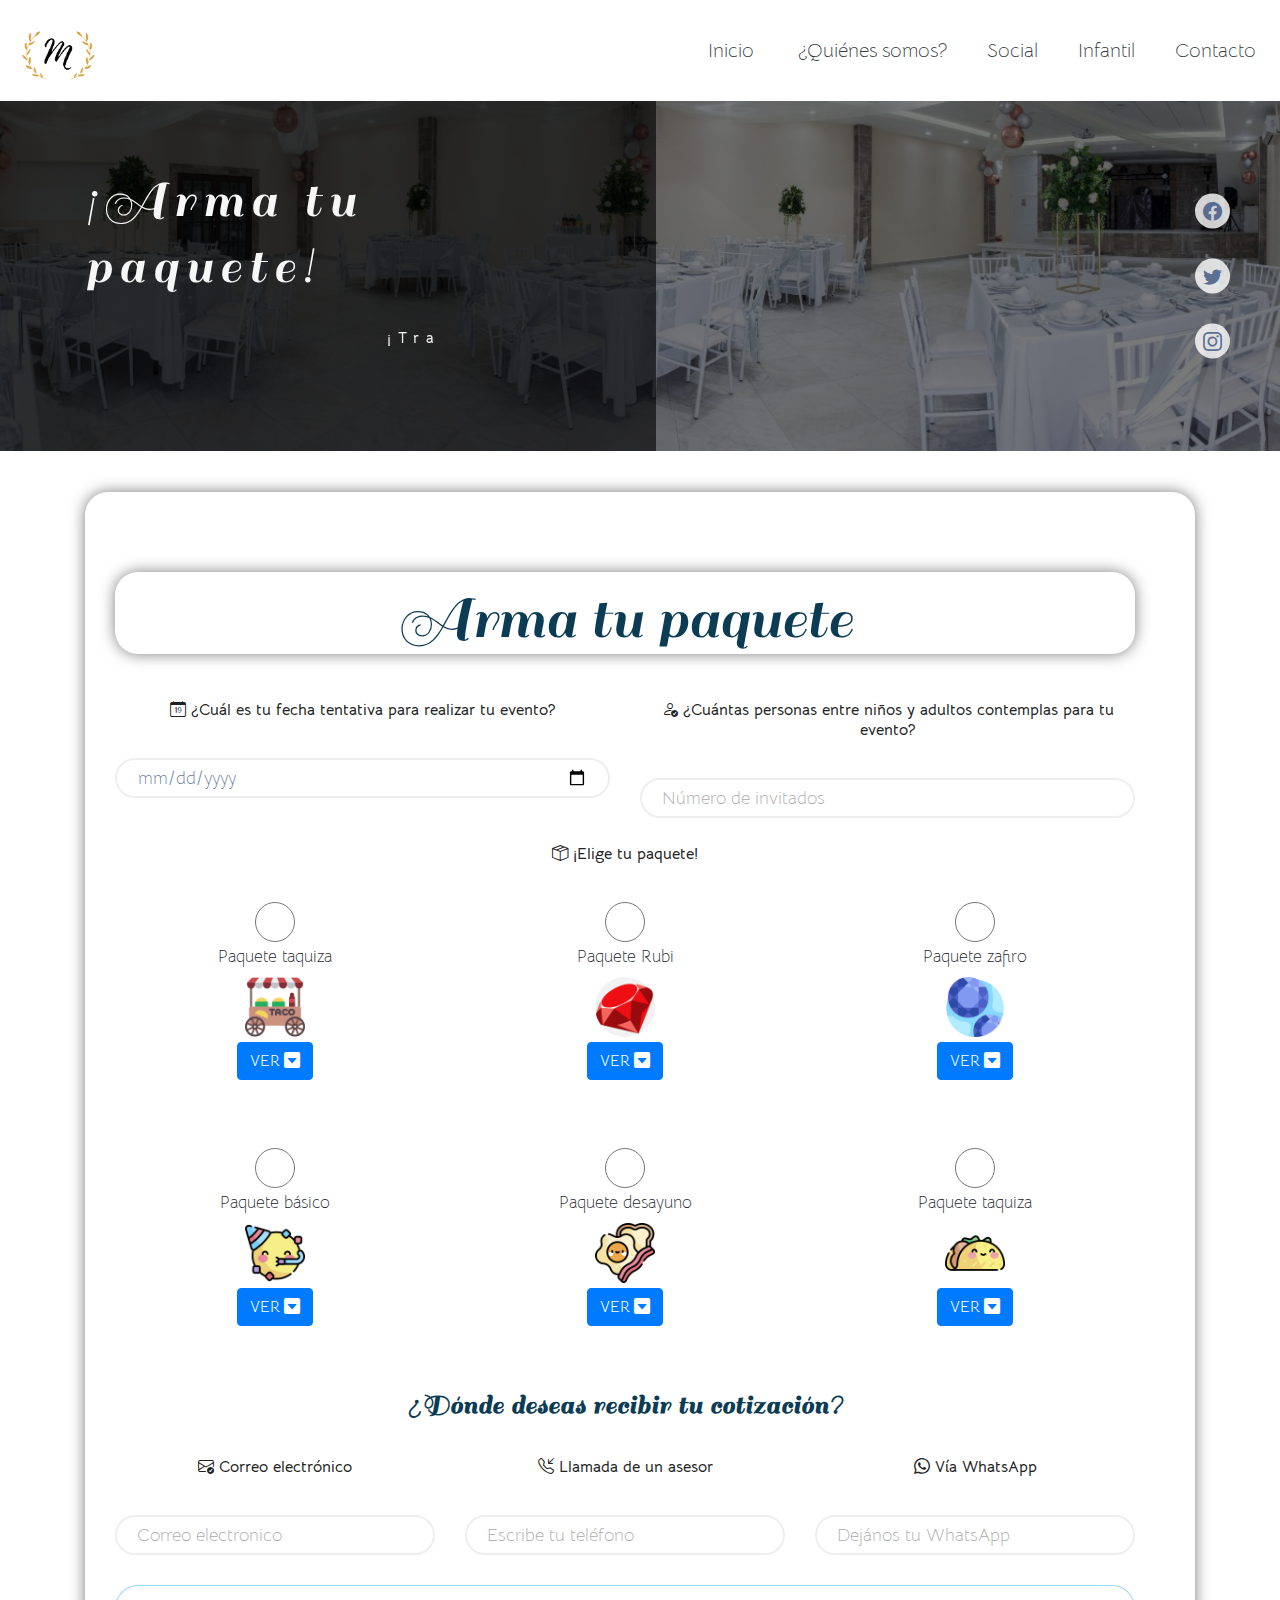
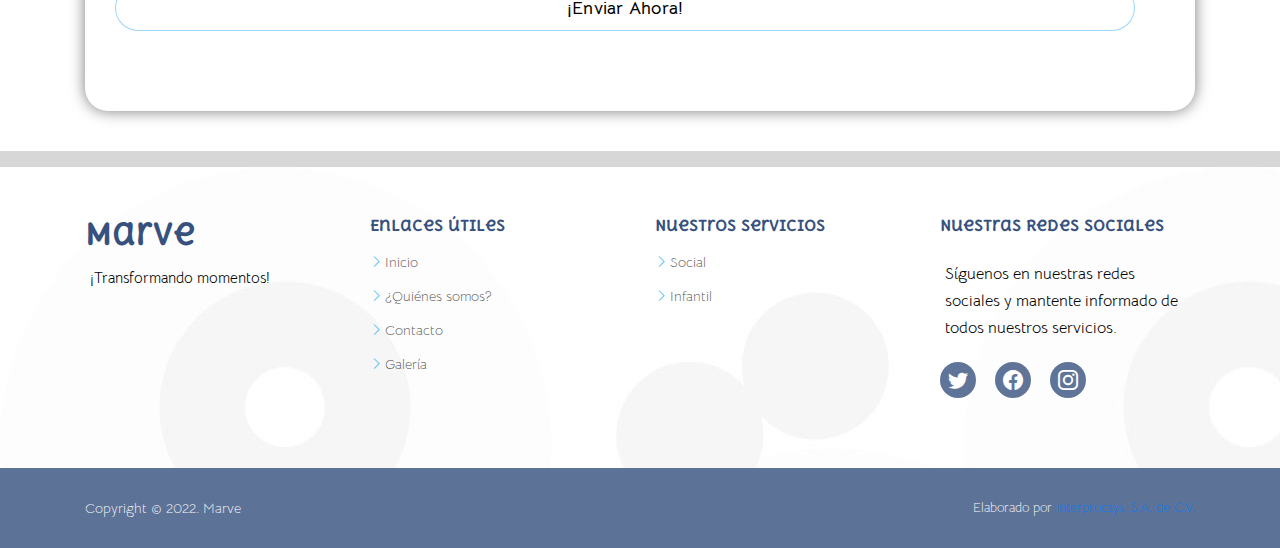
==== commit ee64f549: "v1.0" ====
--- a/armatupaquete.html
+++ b/armatupaquete.html
@@ -42,19 +42,17 @@
                       <a class="nav-link text-dark" href="index.html">Inicio<span class="sr-only">(current)</span></a>
                     </li>
                     <li class="nav-item">
+                      <a class="nav-link text-dark" href="quienes somos.html">¿Qui&eacute;nes somos?</a>
+                    </li>
+                    <li class="nav-item">
+                      <a class="nav-link text-dark" href="quienes somos.html">Social</a>
+                    </li>
+                    <li class="nav-item">
+                      <a class="nav-link text-dark" href="quienes somos.html">Infantil</a>
+                    </li>
+                    <li class="nav-item">
                       <a class="nav-link text-dark" href="#contacto">Contacto</a>
                     </li>
-                    <li class="nav-item">
-                      <a class="nav-link text-dark" href="quienes somos.html">¿Qui&eacute;nes somos?</a>
-                    </li>
-                    <li class="nav-item dropdown">
-                      <a class="nav-link dropdown-toggle text-dark" href="#" id="navbarDropdown" role="button" data-toggle="dropdown" aria-haspopup="true" aria-expanded="false">Servicios</a>
-                      <div class="dropdown-menu" aria-labelledby="navbarDropdown">
-                          <a class="dropdown-item" href="social.html">Social</a>
-                          <a class="dropdown-item" href="infantil.html">Infantiles</a>
-                      </div>
-                  </li>
-            
                   </ul>
                 </div>
               </nav>
@@ -478,4 +476,4 @@
 
 </body>
   
-</html>+</html>
--- a/style.css
+++ b/style.css
@@ -304,12 +304,12 @@
 /* Tamaño parrafo*/
 
 .hero-content p {
-  font-size: 15px;
+  font-size: 17px;
   color: #fff;
   margin-bottom: 300px;
   font-family: 'Bellota Text', cursive;
-    letter-spacing: 1px;
-    margin: 6%;    
+  letter-spacing: 1px;
+  margin: 8%;    
 
 }
 
@@ -470,7 +470,7 @@
 }
 
 .section-titlepaquetesocial h2 {
-	font-size: 50px;
+  font-size: 5vw;
   color: #0c3c53;
   line-height: 50px;
   font-family: 'Sail', cursive;
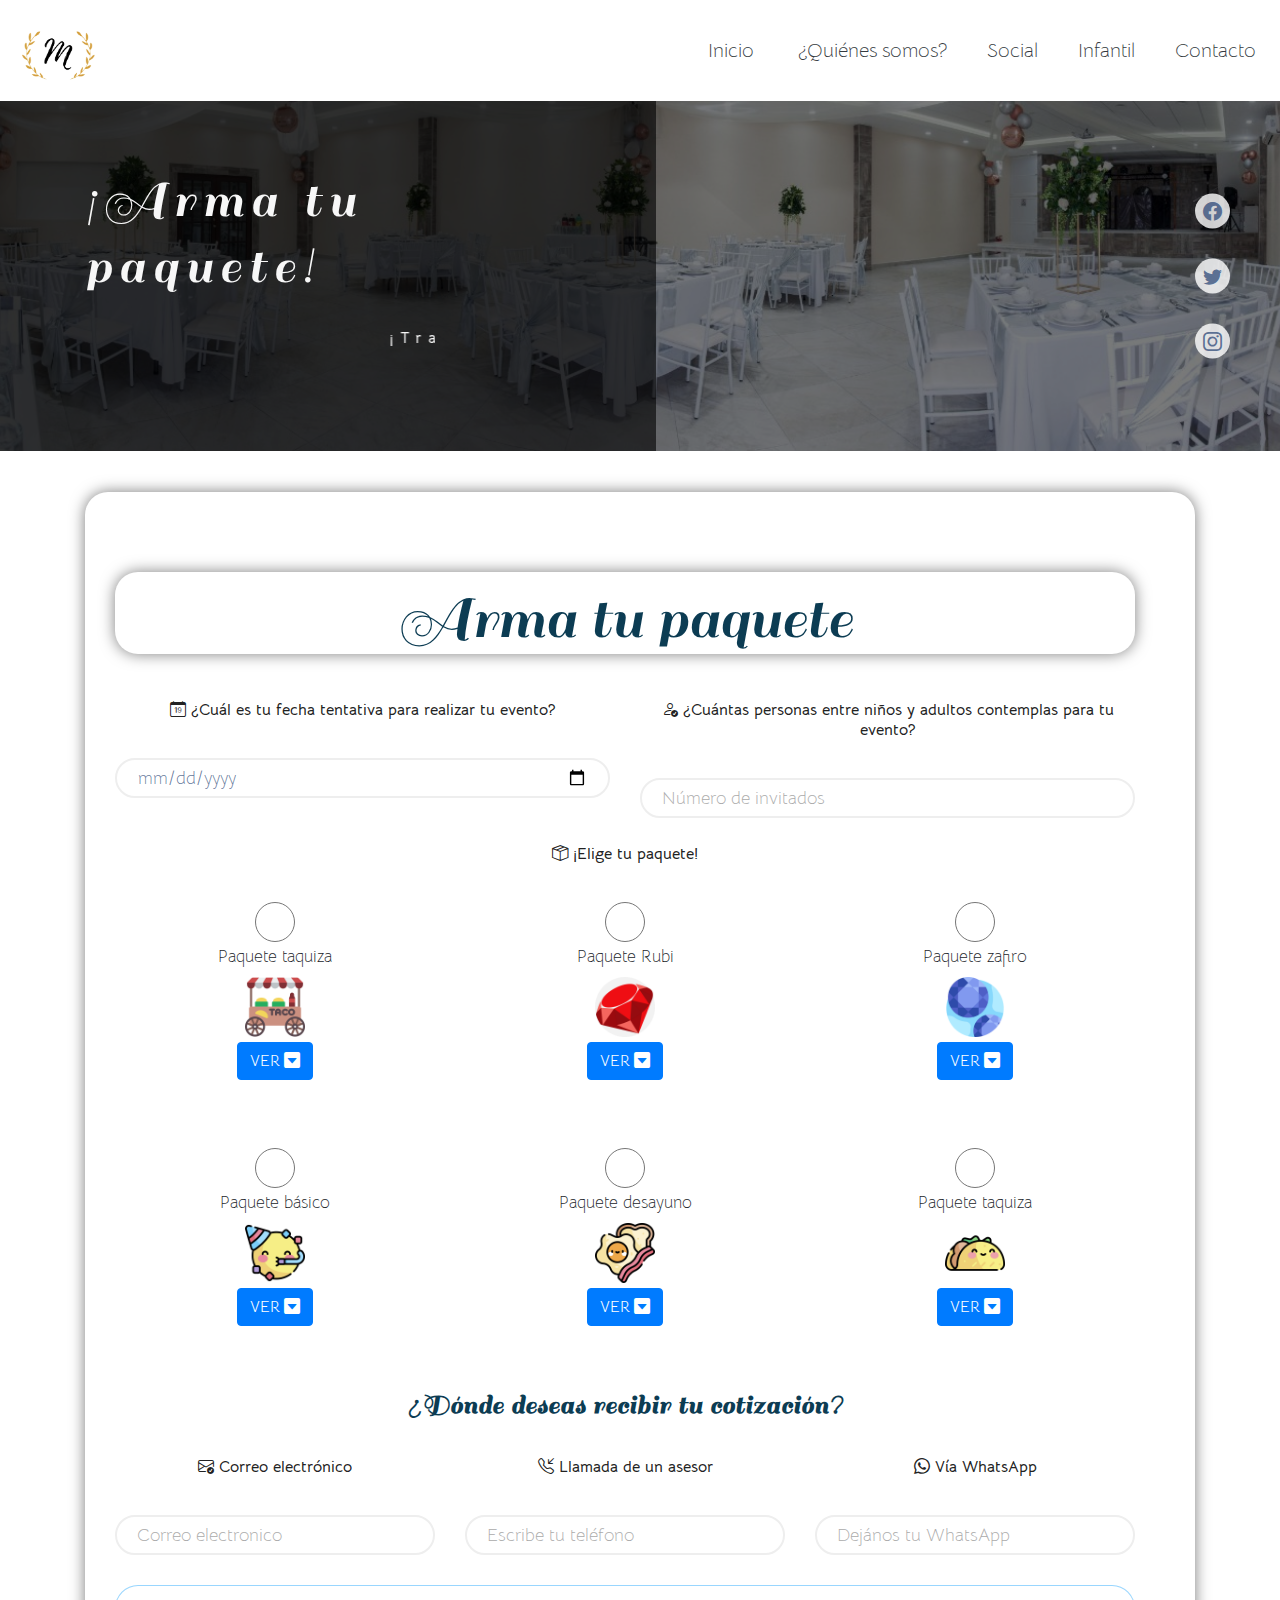
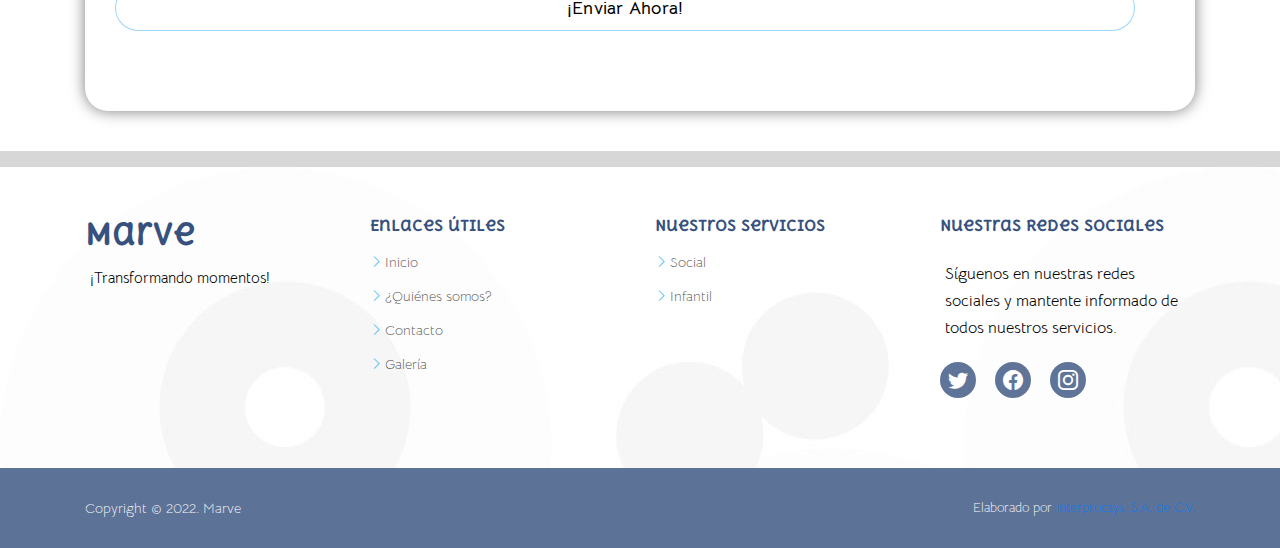
==== commit 101ea1e6: "v1.0" ====
--- a/armatupaquete.html
+++ b/armatupaquete.html
@@ -45,10 +45,10 @@
                       <a class="nav-link text-dark" href="quienes somos.html">¿Qui&eacute;nes somos?</a>
                     </li>
                     <li class="nav-item">
-                      <a class="nav-link text-dark" href="quienes somos.html">Social</a>
+                      <a class="nav-link text-dark" href="social.html">Social</a>
                     </li>
                     <li class="nav-item">
-                      <a class="nav-link text-dark" href="quienes somos.html">Infantil</a>
+                      <a class="nav-link text-dark" href="infantil.html">Infantil</a>
                     </li>
                     <li class="nav-item">
                       <a class="nav-link text-dark" href="#contacto">Contacto</a>
@@ -58,6 +58,7 @@
               </nav>
           </div>
     </div><br><br><br><br><br>
+
 
 <!----------------------------
   HOME
--- a/style.css
+++ b/style.css
@@ -394,29 +394,6 @@
   }
 }
 
-.btn-watch-video {
-  font-size: 16px;
-  display: flex;
-  align-items: center;
-  transition: 0.5s;
-  margin: 10px 0 0 25px;
-  color: #fff;
-  line-height: 1;
-}
-
-.btn-watch-video i {
-  line-height: 0;
-  color: #fff;
-  font-size: 32px;
-  transition: 0.3s;
-  margin-right: 8px;
-}
-
-.btn-watch-video:hover i {
-  color: #47b2e4;
-}
-
-
 /* End home*/
 
 
@@ -540,25 +517,8 @@
 Galería de imagenes
 --------------------------------------------- 
 */
-div.img {
-  margin: 1px;
-  float: left;
-  width: 100%;
-  max-width: 280px;
-  height: auto;
-}	
-
-
-div.img:hover {
-  padding: 10px;
-
-}
-
 img { width: 100%};
-
 /* end galeria*/
-
-
 
 /* 
 ---------------------------------------------
@@ -716,25 +676,6 @@
 contact - ARma tu paquete kids y social 
 --------------------------------------------- 
 */
-
-.fill-form .iconpaquete {
-  text-align: center;
-  box-shadow: 0px 0px 15px rgba(0, 0, 0, 0.1);
-  border-radius: 23px;
-  padding: 22px 8px;
-  padding-bottom: 0.2%;
-  background-image: linear-gradient(
-    to right,
-    rgba(255, 68, 0, 0.596),
-    rgba(255, 166, 0, 0.589),
-    rgba(255, 217, 0, 0.678),
-    rgba(144, 238, 144, 0.664),
-    rgba(0, 255, 255, 0.651),
-    rgba(30, 143, 255, 0.658),
-    rgba(147, 112, 216, 0.705),
-    rgba(255, 105, 180, 0.705),
-    rgba(255, 68, 0, 0.685));  transition: 0.5s;  
-}
 
 .fill-form .iconpaquetesocial {
   text-align: center;
@@ -1034,10 +975,6 @@
     padding-top: 4px;
   }
 }
-
-
-
-
 
 
 /*---------------------
@@ -1100,7 +1037,6 @@
 	-o-transition: all 0.5s ease-out;
 	transition: all 0.5s ease-out;
 }
-
 
 .member-item .mi-text p {
 	margin-bottom: 32px;
@@ -1550,8 +1486,6 @@
 }
 
 
-
-
 /*--------------------------------------------------------------
 # Cta -cintilla arcoiris con texto
 --------------------------------------------------------------*/
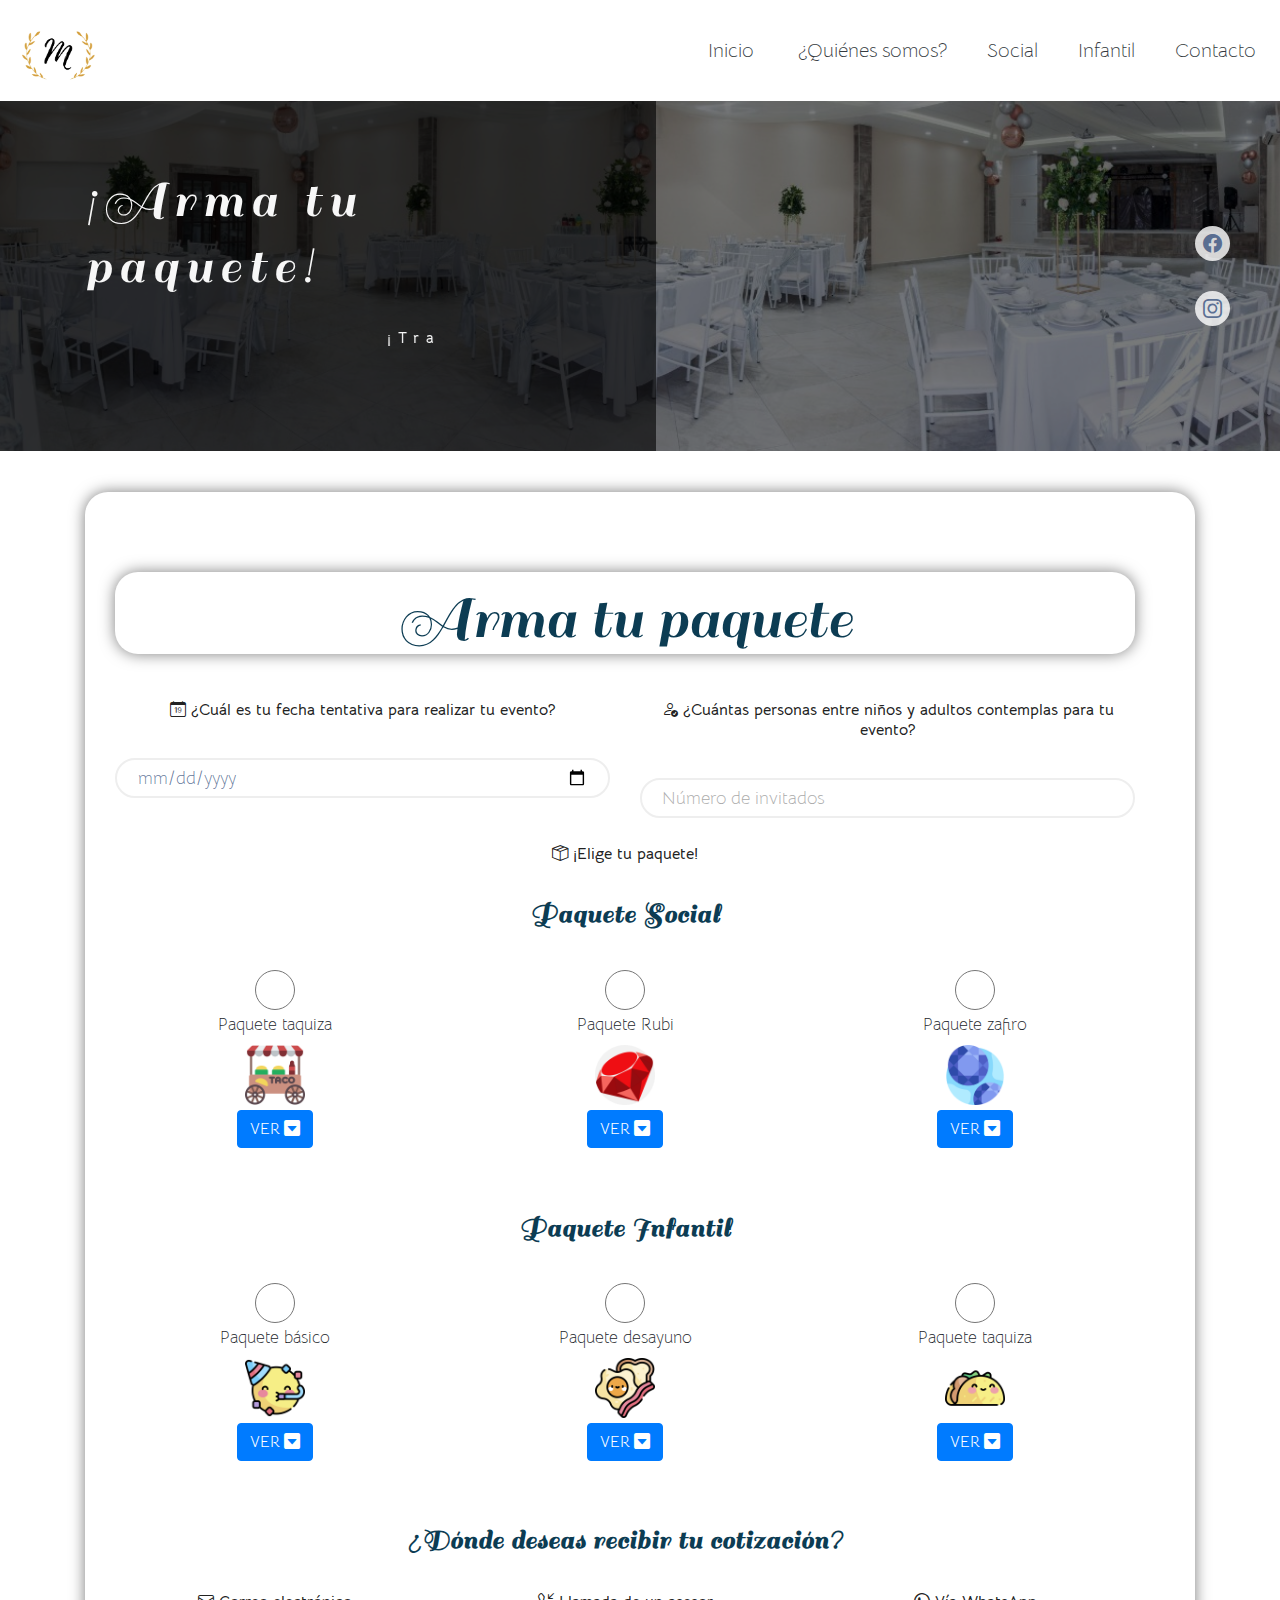
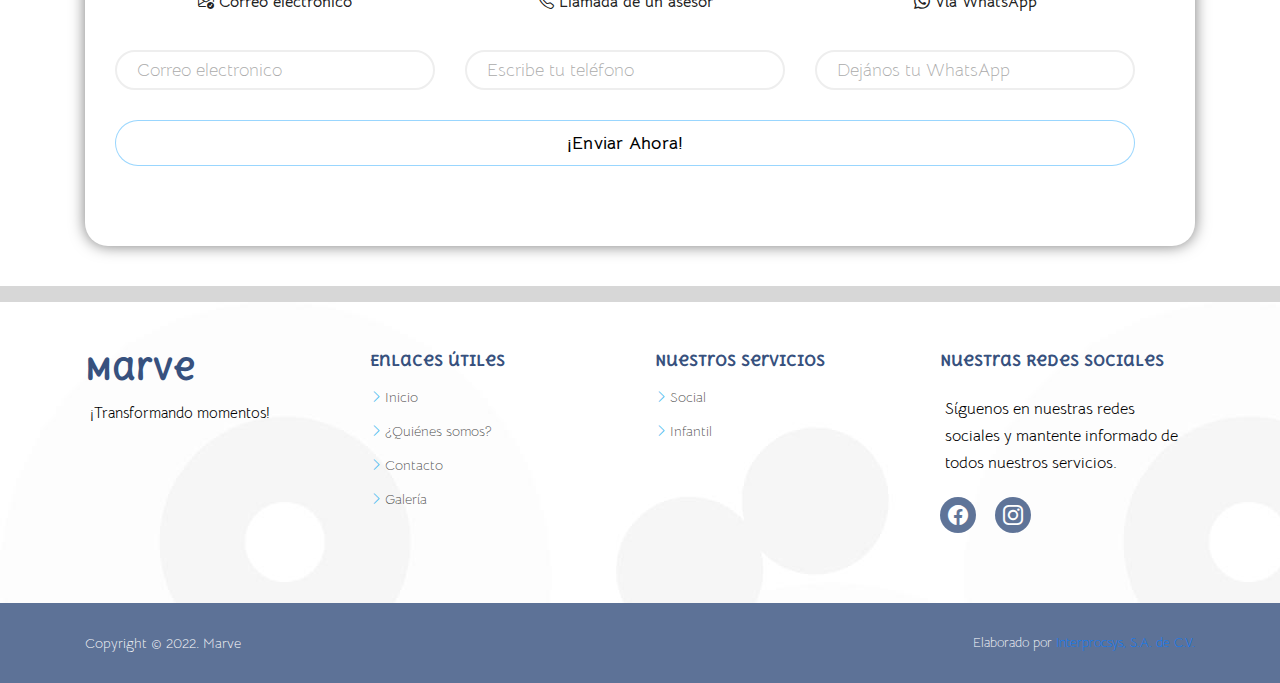
==== commit be35e9bb: "v1.0" ====
--- a/armatupaquete.html
+++ b/armatupaquete.html
@@ -51,7 +51,7 @@
                       <a class="nav-link text-dark" href="infantil.html">Infantil</a>
                     </li>
                     <li class="nav-item">
-                      <a class="nav-link text-dark" href="#contacto">Contacto</a>
+                      <a class="nav-link text-dark" href="contacto.html">Contacto</a>
                     </li>
                   </ul>
                 </div>
@@ -67,9 +67,8 @@
 <section class="marve-hero-area" id="home">
     <!-- redes sociales Info -->
     <div class="welcome-social-info">
-        <a href="#"><i class="bi bi-facebook"></i> </a> 
-        <a href="#"><i class="bi bi-twitter"></i></a>
-        <a href="#"><i class="bi bi-instagram"></i></a>
+                <a href="https://www.facebook.com/salonmarve/" target="_blank"><i class="bi bi-facebook"></i> </a> 
+                <a href="https://www.instagram.com/marve.eventos/" target="_blank"><i class="bi bi-instagram"></i></a>
 
     </div>
     <!-- Marve -->
@@ -136,7 +135,7 @@
 
                   <div class="col-lg-12">
                     <label class="labelpaquetesocial"><i class="bi bi-box-seam"></i> ¡Elige tu paquete! </label> </div>
-                   
+                  <h3 class="titulospaquetesocial">Paquete Social</h3>
                   <div class="col-md-4 col-sm-4 col-xs-12 form-group" >
                     <fieldset>
                     <input type="radio" name="paquete" value="basico"> Paquete taquiza <img class="radioimagen" src="images/social/taquiza.png">
@@ -257,10 +256,10 @@
                         </div>  
                         <div class="col-lg-12">
                           </div>
-                         
+                         <h3 class="titulospaquetesocial">Paquete Infantil</h3>                         
                         <div class="col-md-4 col-sm-4 col-xs-12 form-group" >
                           <fieldset>
-                          <input type="radio" name="paquete" value="basico"> Paquete básico <img class="radioimagen" src="images/kids/basico.png">
+                          <input type="radio" name="paquete2" value="basico"> Paquete básico <img class="radioimagen" src="images/kids/basico.png">
                           <p>
                             <a class="btn btn-primary" data-toggle="collapse" href="#collapseBasico" role="button" aria-expanded="false" aria-controls="collapseBasico">
                               VER <i class="bi bi-caret-down-square-fill"></i>
@@ -293,7 +292,7 @@
                           
                           </div>
                           <div class="col-md-4 col-sm-4 col-xs-12 form-group" >
-                            <input type="radio" name="paquete" value="desayuno"> Paquete desayuno  <img class="radioimagen" src="images/kids/desayuno kids.png">
+                            <input type="radio" name="paquete2" value="desayuno"> Paquete desayuno  <img class="radioimagen" src="images/kids/desayuno kids.png">
                             <p>
                               <a class="btn btn-primary" data-toggle="collapse" href="#collapseDesayuno" role="button" aria-expanded="false" aria-controls="collapseDesayuno">
                                 VER <i class="bi bi-caret-down-square-fill"></i>
@@ -326,7 +325,7 @@
       
       
                             <div class="col-md-4 col-sm-4 col-xs-12 form-group" >
-                              <input type="radio" name="paquete" value="taquiza"> Paquete taquiza  <img class="radioimagen" src="images/kids/taco kids.png">
+                              <input type="radio" name="paquete2" value="taquiza"> Paquete taquiza  <img class="radioimagen" src="images/kids/taco kids.png">
                               <p>
                                 <a class="btn btn-primary" data-toggle="collapse" href="#collapseTaquiza2" role="button" aria-expanded="false" aria-controls="collapseTaquiza">
                                   VER <i class="bi bi-caret-down-square-fill"></i>
@@ -442,9 +441,8 @@
               <h4>Nuestras Redes Sociales</h4>
               <p><small>Síguenos en nuestras redes sociales y mantente informado de todos nuestros servicios.</small></p>
               <div class="social-links mt-1">
-                <a href="#" class="twitter"><i class="bi bi-twitter"></i></a>
-                <a href="#" class="facebook"><i class="bi bi-facebook"></i></a>
-                <a href="#" class="instagram"><i class="bi bi-instagram"></i></a>
+                <a href="https://www.facebook.com/salonmarve/" target="_blank"><i class="bi bi-facebook"></i> </a> 
+                <a href="https://www.instagram.com/marve.eventos/" target="_blank"><i class="bi bi-instagram"></i></a>
               </div>
             </div>
   
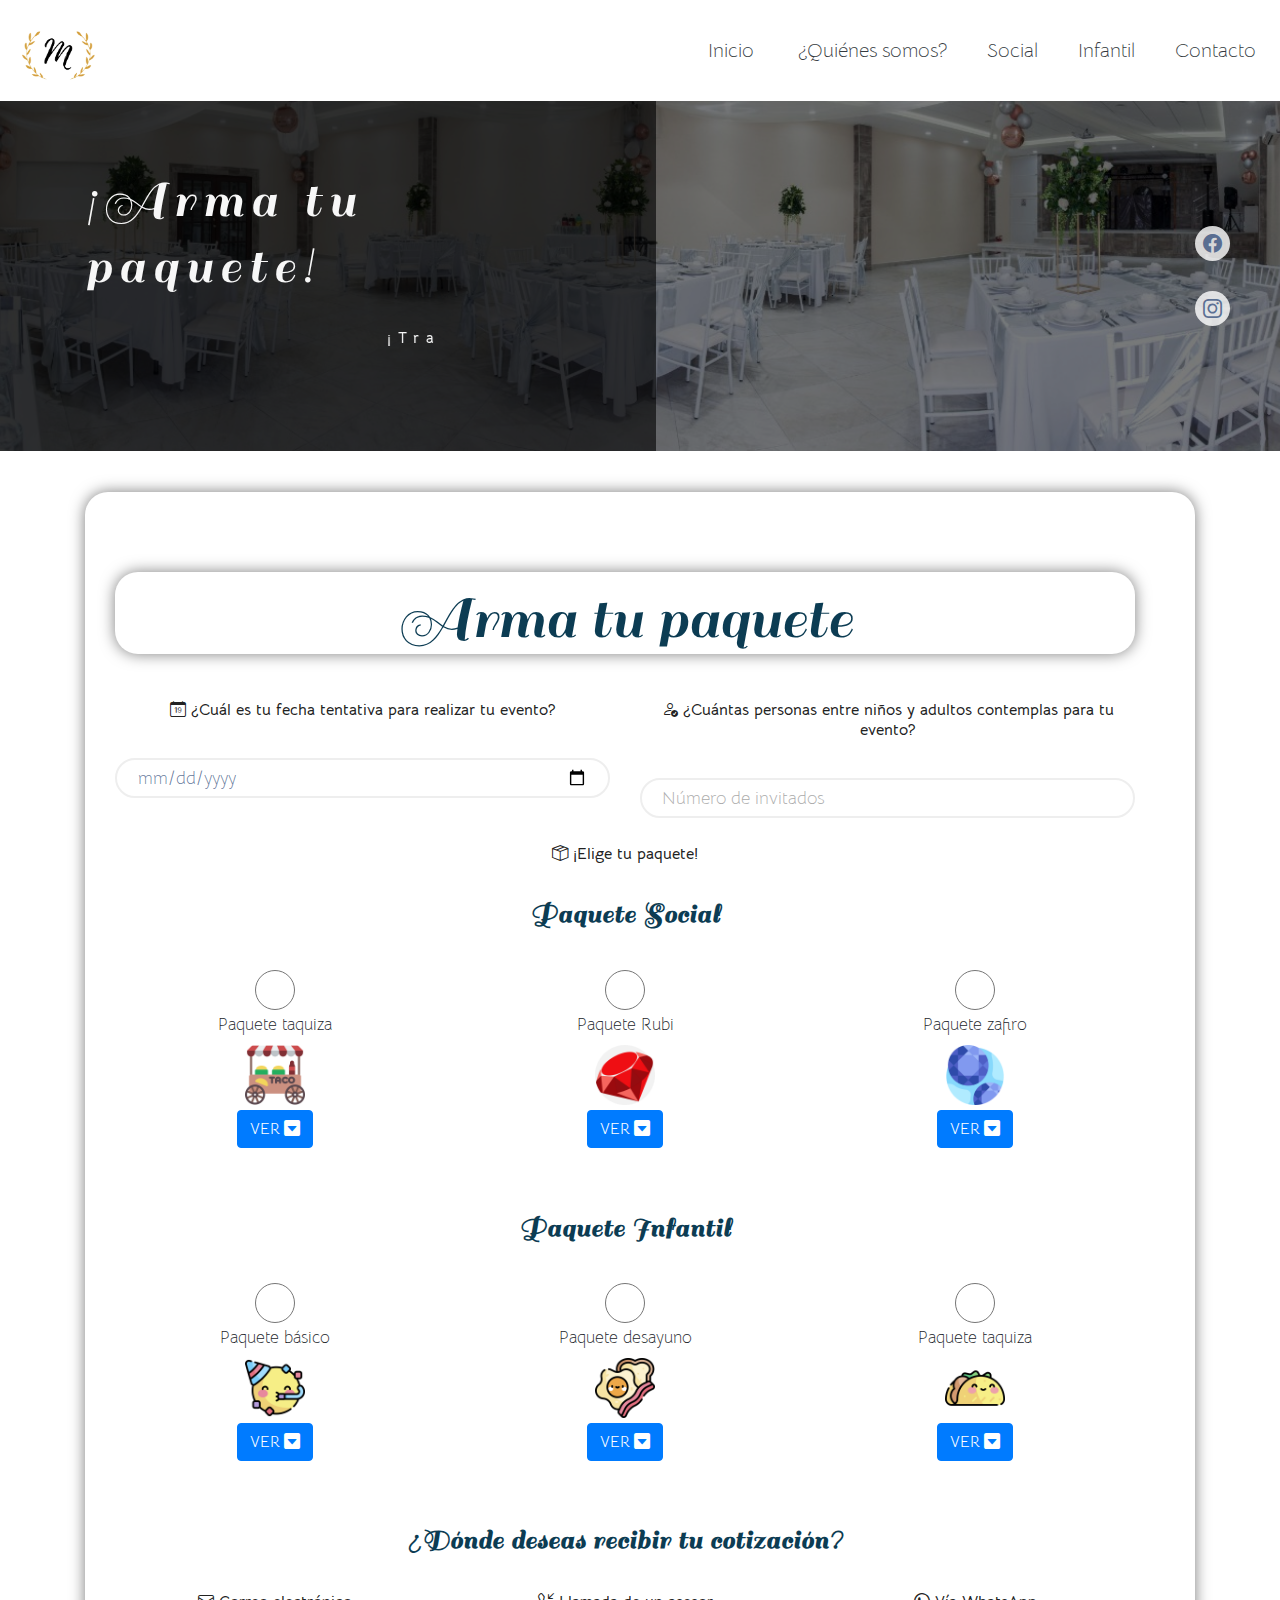
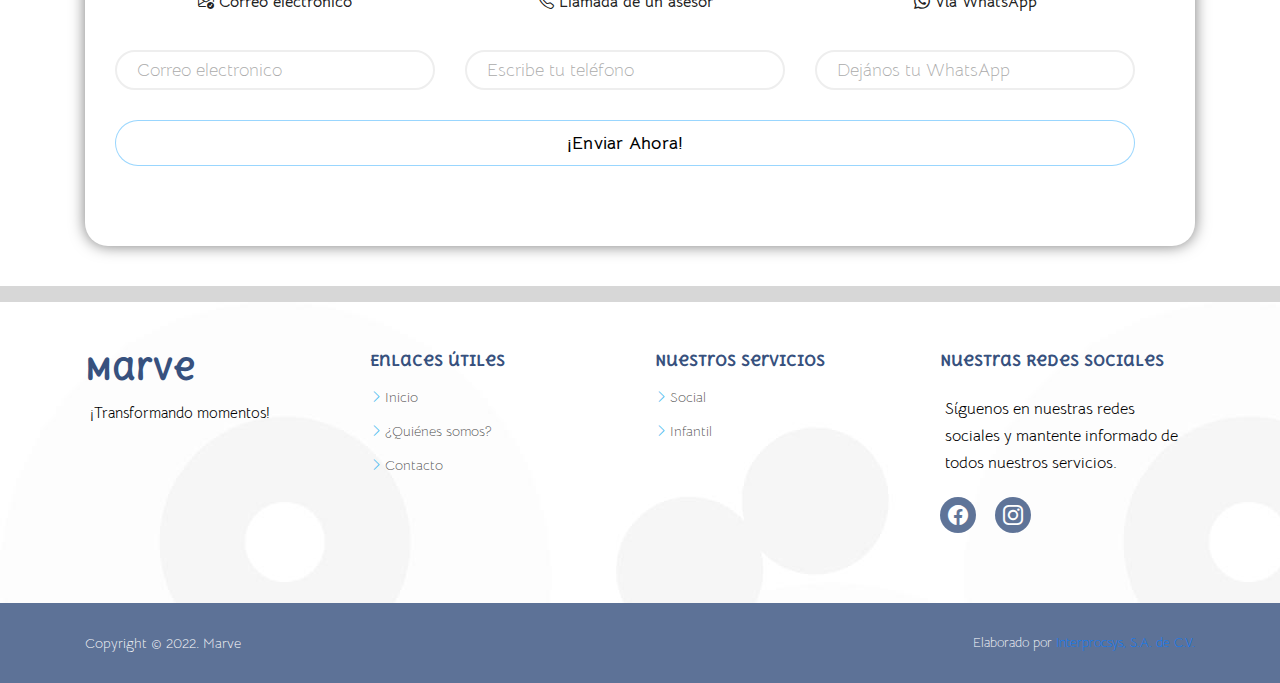
==== commit 0cd8f7d6: "v1.0" ====
--- a/armatupaquete.html
+++ b/armatupaquete.html
@@ -424,8 +424,6 @@
                 <li><i class="bi bi-chevron-right"></i> <a href="index.html">Inicio</a></li>
                 <li><i class="bi bi-chevron-right"></i> <a href="quienes somos.html">¿Quiénes somos?</a></li>
                 <li><i class="bi bi-chevron-right"></i> <a href="contacto.html">Contacto</a></li>
-                <li><i class="bi bi-chevron-right"></i> <a href="#galeria">Galería</a></li>
-
               </ul>
             </div>
   
